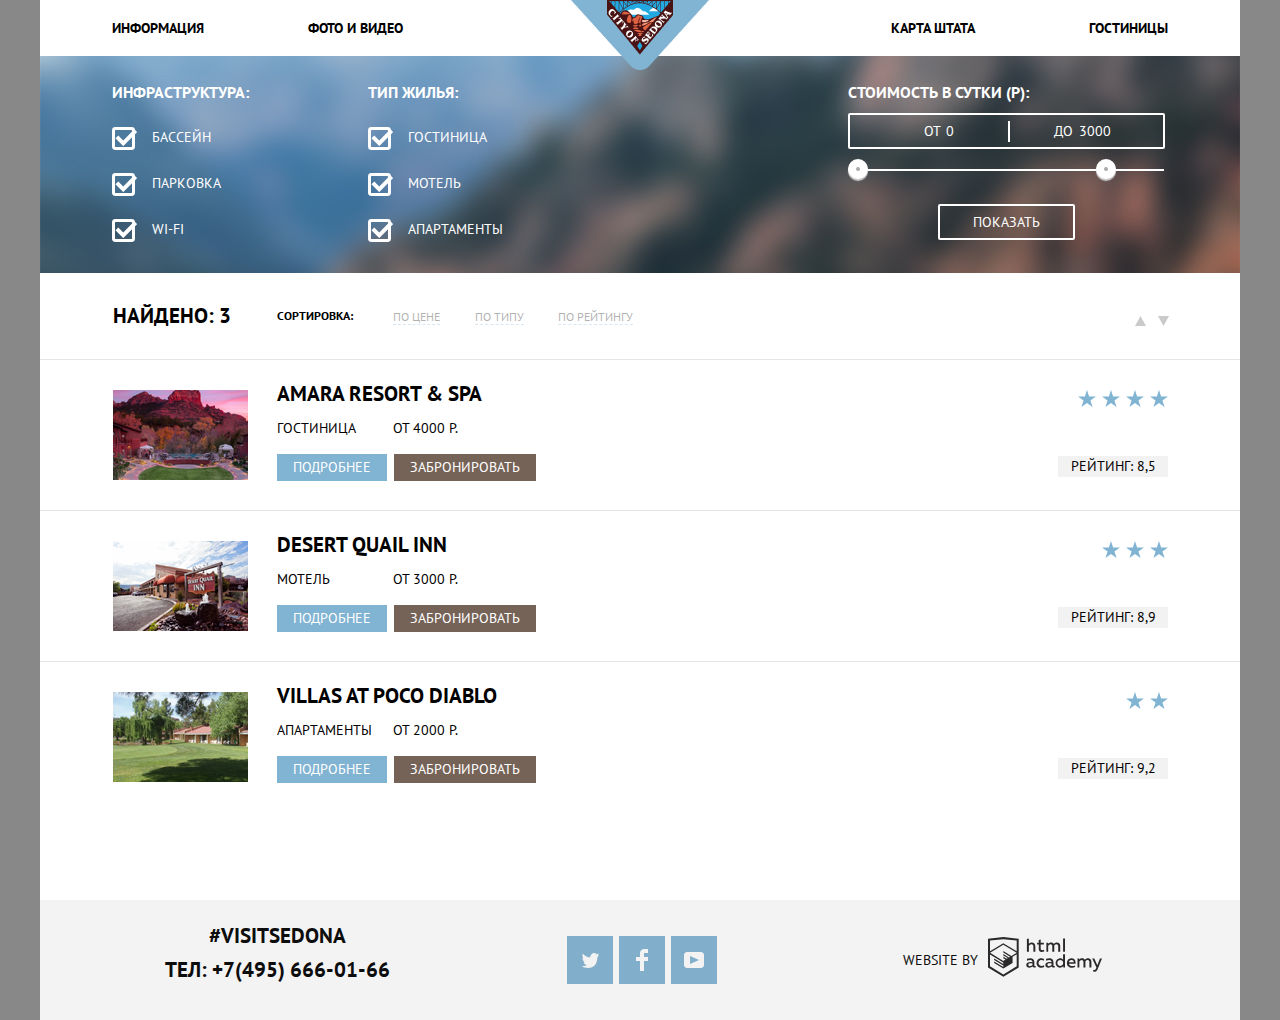
==== hotels.html @ eb6f7026 "pp" ====
<!DOCTYPE html>
<html class="page" lang="ru">
<head>
  <meta charset="utf-8">
  <title>HTML Academy: Седона</title>
  <link href="https://fonts.googleapis.com/css2?family=PT+Sans:wght@400;700&display=swap" rel="stylesheet">
  <link href="css/normalize.css" rel="stylesheet">
  <link href="css/style.css" rel="stylesheet">
</head>

<body class="page-body">
  <header class="main-header">
    <nav class="main-navigation">
      <a class="main-header-logo" href="index.html">
        <img src="img/logo.png" alt="Логотип Sedona">
      </a>
        <ul class="site-navigation main-navigation-wrapper">
        <li>
          <a href="#">Информация</a>
        </li>
        <li>
          <a href="#">Фото и Видео</a>
        </li>
        <li></li>
        <li>
          <a href="#">Карта штата</a>
        </li>
        <li>
          <a href="#">Гостиницы</a>
        </li>
        </ul>
    </nav>
  </header>

    <main class="container">
      <h1 class="visually-hidden">Отели</h1>
      <section class="filters">
        <form method="get" action="https://echo.htmlacademy.ru">
        <h2 class="visually-hidden">Фильтр</h2>
        <fieldset class="filter-item-1">
          <legend>Инфраструктура:</legend>
          <ul class="hotel-filter-list-1">
            <li class="filter-option filter-checkbox">
              <input class="visually-hidden filter-input-checkbox filter-input" type="checkbox" name="pool" id="filter-pool" checked>
              <label for="filter-pool">Бассейн</label>
            </li>
            <li class="filter-option filter-checkbox">
              <input class="visually-hidden filter-input-checkbox filter-input" type="checkbox" name="parking" id="filter-parking" checked>
              <label for="filter-parking">Парковка</label>
            </li>
            <li class="filter-option filter-checkbox">
              <input class="visually-hidden filter-input-checkbox filter-input" type="checkbox" name="wifi" id="filter-wifi" checked>
              <label for="filter-wifi">WI-FI</label>
            </li>
            </ul>
        </fieldset>
        <fieldset class="filter-item-2">
          <legend>Тип жилья:</legend>
          <ul class="hotel-filter-list-2">
            <li class="filter-option filter-checkbox">
              <input class="visually-hidden filter-input-checkbox filter-input" type="checkbox" name="hotel" id="filter-hotel" checked>
              <label for="filter-hotel">Гостиница</label>
            </li>
            <li class="filter-option filter-checkbox">
              <input class="visually-hidden filter-input-checkbox filter-input" type="checkbox" name="motel" id="filter-motel" checked>
              <label for="filter-motel">Мотель</label>
            </li>
            <li class="filter-option filter-checkbox">
              <input class="visually-hidden filter-input-checkbox filter-input" type="checkbox" name="apartments" id="filter-apartments" checked>
              <label for="filter-apartments">Апартаменты</label>
            </li>
          </ul>
        </fieldset>
        <div class="filter-price">
          <h3>Стоимость в сутки (Р):</h3>
          <div class="range-filter">
            <div class="price-controls">
            <label class="min-price">
              от <input type="number" name="min-price" value="0">
            </label>
            <label class="max-price">
              до <input type="number" name="max-price" value="3000">
            </label>
          </div>
            <div class="range-controls">
              <div class="scale">
              <div class="bar"></div>
              <div class="toggle toggle-min" tabindex="0">
                <span class="visually-hidden">Установка минимальной цены</span>
              </div>
              <div class="toggle toggle-max" tabindex="0">
                <span class="visually-hidden">Установка максимальной цены</span>
              </div>
              </div>
            </div>
          </div>
          <button type="submit" class="button filter-button">Показать</button>
        </div>
        </form>
      </section>

      <section class="results">
        <h2 class="visually-hidden">Результаты поиска</h2>
        <div class="sort">
          <p>Найдено: 3</p>
          <h3>Сортировка:</h3>
          <ul class="sort-list">
           <li class="sort-item">
             <a class="sort-item-link" href="#">По цене</a>
           </li>
           <li class="sort-item">
             <a class="sort-item-link" href="#">По типу</a>
           </li>
           <li class="sort-item">
             <a class="sort-item-link" href="#">По рейтингу</a>
           </li>
          </ul>
          <ul class="sort-list-2">
            <li class="sort-item-ud">
              <a href="#">
                <span class="visually-hidden">По возрастанию</span>
                <svg aria-hidden="true" focusable="false" width="11" height="10" viewBox="0 0 11 10" fill="none" xmlns="http://www.w3.org/2000/svg">
                <path d="M5.5 0L0 10H11L5.5 0Z" fill="#CACACA"/>
                </svg>
              </a>
            </li>
            <li class="sort-item-ud">
              <a href="#">
                <span class="visually-hidden">По убыванию</span>
                <svg aria-hidden="true" focusable="false" width="11" height="10" viewBox="0 0 11 10" fill="none" xmlns="http://www.w3.org/2000/svg">
                <path d="M5.5 10L0 0H11" fill="#81B3D2"/>
                </svg>
              </a>
            </li>
          </ul>
        </div>
        <ul class="result-list">
          <li class="result-item">
            <img src="img/amara.jpg" height="90" width="135" alt="Amara Resort & Spa">
            <div class="result-item-text">
            <h3>
              <a class="result-item-link" href="#">Amara Resort & Spa</a>
            </h3>
            <div class="hotel-price">
            <p>Гостиница</p>
            <p>от 4000 р.</p>
            </div>
            <div class="buttons">
            <button type="button" class="button extra-button">Подробнее</button>
            <button type="button" class="button booking-button">Забронировать</button>
            </div>
            </div>
            <div class="rate">
              <span class="visually-hidden">Количество звезд</span>
            <ul class="star-list">
              <li class="star-item"></li>
              <li class="star-item"></li>
              <li class="star-item"></li>
              <li class="star-item"></li>
            </ul>
              <p>рейтинг: 8,5</p>
            </div>
          </li>
          <li class="result-item">
            <img src="img/desertquail.jpg" height="90" width="135" alt="Desert Quail Inn">
            <div class="result-item-text">
            <h3>
              <a class="result-item-link" href="#">Desert Quail Inn</a>
            </h3>
            <div class="hotel-price">
            <p>Мотель</p>
            <p>от 3000 р.</p>
            </div>
            <div class="buttons">
            <button type="button" class="button extra-button">Подробнее</button>
            <button type="button" class="button booking-button">Забронировать</button>
            </div>
            </div>
            <div class="rate">
              <span class="visually-hidden">Количество звезд</span>
              <ul class="star-list">
                <li class="star-item"></li>
                <li class="star-item"></li>
                <li class="star-item"></li>
              </ul>
                <p>рейтинг: 8,9</p>
            </div>
          </li>
          <li class="result-item">
            <img src="img/villas.jpg" height="90" width="135" alt="Villas at Poco Diablo">
            <div class="result-item-text">
            <h3>
              <a class="result-item-link" href="#">Villas at Poco Diablo</a>
            </h3>
            <div class="hotel-price">
            <p>Апартаменты</p>
            <p>от 2000 р.</p>
            </div>
            <div class="buttons">
            <button type="button" class="button extra-button">Подробнее</button>
            <button type="button" class="button booking-button">Забронировать</button>
            </div>
            </div>
            <div class="rate">
              <span class="visually-hidden">Количество звезд</span>
              <ul class="star-list">
                <li class="star-item"></li>
                <li class="star-item"></li>
              </ul>
                <p>рейтинг: 9,2</p>
            </div>
          </li>
        </ul>
      </section>
    </main>

    <footer class="main-footer hotels-footer">
      <h2 class="visually-hidden">Футер</h2>
      <section class="footer-contacts">
        <h3 class="visually-hidden">Контакты</h3>
        <a href="#">#VISITSEDONA</a>
        <a class="footer-phone" href="tel:+74956660166">ТЕЛ: +7(495) 666-01-66</a>
      </section>
      <ul class="footer-social">
        <li><a class="social-button" href="twitter.com">
          <span class="visually-hidden">twitter.com</span>
          <svg aria-hidden="true" focusable="false" width="17" height="16" viewBox="0 0 17 16" fill="none" xmlns="http://www.w3.org/2000/svg">
          <path d="M10.95 1.14409C12.635 0.648089 13.934 1.41409 14.527 2.32309C15.2 2.09209 15.858 1.84209 16.538 1.61509C16.5249 2.30145 16.2117 2.94761 15.681 3.38309C16.366 3.55309 16.985 2.89209 16.985 2.89209C16.816 3.89209 15.979 4.68009 15.422 4.91609C15.191 11.6661 12.247 16.1331 5.34498 15.9981H4.89898C4.48898 15.9981 0.734977 15.5381 0.000976562 14.1111C2.27198 14.3071 3.89398 13.6891 4.69398 12.9341C3.73398 12.6341 2.01498 12.4571 1.71498 9.98409C2.06398 10.0901 2.27898 10.2121 2.90498 10.1031C1.70498 9.24709 0.373977 8.53009 0.447977 6.33009C0.732977 6.65809 1.51498 6.86609 1.78798 6.80209C1.08498 6.56109 -0.182023 3.44209 0.893977 1.85009C2.71198 3.70409 4.62898 5.45609 8.04598 5.62309C8.25398 3.33009 9.18298 1.79309 10.95 1.14409Z" fill="white"/>
          </svg>
        </a>
        </li>
        <li><a class="social-button" href="facebook.com">
          <span class="visually-hidden">facebook.com</span>
          <svg aria-hidden="true" focusable="false" width="12" height="22" viewBox="0 0 12 22" fill="none" xmlns="http://www.w3.org/2000/svg">
          <path d="M12 4V0H8C5.79086 0 4 1.79086 4 4V8H0V12H4V22H8V12H12V8H8V4H12Z" fill="white"/>
          </svg>
        </a>
        </li>
        <li><a class="social-button" href="youtube.com">
          <span class="visually-hidden">youtube.com</span>
          <svg aria-hidden="true" focusable="false" width="20" height="16" viewBox="0 0 20 16" fill="none" xmlns="http://www.w3.org/2000/svg">
          <path fill-rule="evenodd" clip-rule="evenodd" d="M3 0H17C18.65 0 20 1.35 20 3V13C20 14.65 18.65 16 17 16H3C1.35 16 0 14.65 0 13V3C0 1.35 1.35 0 3 0ZM6.027 4.002V11.998L15.014 8L6.027 4.002Z" fill="white"/>
          </svg>
        </a>
        </li>
      </ul>
      <section class="footer-copyright">
        <h3 class="visually-hidden">Логотип</h3>
      <p>Website by</p>
      <a class="button copyright-button" href="https://htmlacademy.ru/intensive/htmlcss">
        <span class="visually-hidden">Логотип Академии</span>
        <svg aria-hidden="true" focusable="false" width="114" height="40" viewBox="0 0 114 40" fill="none" xmlns="http://www.w3.org/2000/svg">
        <path fill-rule="evenodd" clip-rule="evenodd" d="M15.5197 0.057373H15.3509L0 1.71895V30.4945L15.3509 39.8382L30.7018 30.4945V1.71895L15.5197 0.057373ZM77.0183 1.62185H75.0876V14.7311H77.0183V1.62185ZM40.8619 1.63264V6.76843C41.6131 5.9864 42.6386 5.5436 43.7105 5.53843C44.6823 5.47908 45.6329 5.84495 46.3253 6.54479C47.0177 7.24462 47.3866 8.21244 47.3399 9.20685V14.7634H45.367V9.46579C45.4231 8.94897 45.2754 8.43059 44.9566 8.02553C44.6377 7.62047 44.174 7.36218 43.6683 7.3079H43.3518C42.3456 7.36979 41.4321 7.9295 40.9041 8.80764V14.7634H38.8995V1.63264H40.8619ZM77.0183 30.4837H75.2775V29.0595C74.4828 30.1353 73.23 30.7538 71.9119 30.7211C69.4751 30.5528 67.5825 28.4822 67.5825 25.9845C67.5825 23.4867 69.4751 21.4162 71.9119 21.2479C73.1195 21.2052 74.2818 21.7203 75.0771 22.6505V17.3205H77.0183V30.4837ZM47.0656 29.0595C47.263 29.0515 47.4583 29.0152 47.6459 28.9516V30.3866C47.2482 30.5404 46.826 30.6172 46.4009 30.6132C45.6482 30.6769 44.9394 30.2429 44.639 29.5342C43.7036 30.31 42.5302 30.7227 41.3261 30.6995C39.733 30.6995 38.256 29.804 38.256 27.9482C38.256 25.65 40.3661 24.9379 42.1702 24.9379C42.9402 24.9505 43.707 25.0408 44.4596 25.2076V24.884C44.4596 23.805 43.6578 22.9742 42.1491 22.9742C41.0585 22.9764 39.9804 23.2116 38.9839 23.6647V21.8305C40.0678 21.451 41.204 21.2506 42.3495 21.2371C44.8394 21.2371 46.3693 22.4455 46.3693 25.1753V28.4121C46.3546 28.5668 46.401 28.721 46.4981 28.8406C46.5951 28.9601 46.7349 29.035 46.8862 29.0487H47.0656V29.0595ZM40.2711 27.8403C40.298 28.229 40.4761 28.5905 40.7655 28.844C41.055 29.0974 41.4317 29.2217 41.8115 29.189H41.9275C42.8819 29.1906 43.7973 28.8022 44.4702 28.11V26.5779C43.842 26.4414 43.2026 26.3655 42.5605 26.3513C41.5055 26.3513 40.2817 26.7074 40.2817 27.8403H40.2711ZM56.0229 21.9384C55.1962 21.4632 54.2596 21.2246 53.3115 21.2479H52.9422C51.7332 21.2873 50.5891 21.8166 49.7619 22.7192C48.9347 23.6218 48.4923 24.8236 48.5321 26.06V26.5024C48.6957 29.0004 50.805 30.8921 53.2482 30.7318C54.2519 30.7555 55.2477 30.5452 56.1601 30.1168V28.2718C55.3769 28.7215 54.4945 28.9591 53.5963 28.9624C52.5199 29.0288 51.4963 28.4793 50.9385 27.5356C50.3806 26.5918 50.3806 25.4095 50.9385 24.4658C51.4963 23.522 52.5199 22.9725 53.5963 23.039C54.461 23.0357 55.3066 23.2989 56.0229 23.7942V21.9384ZM66.1514 29.0595C66.3488 29.0515 66.5441 29.0152 66.7317 28.9516V30.3866C66.334 30.5404 65.9118 30.6172 65.4867 30.6132C64.734 30.6769 64.0252 30.2429 63.7248 29.5342C62.7894 30.31 61.616 30.7227 60.4119 30.6995C58.8188 30.6995 57.3417 29.804 57.3417 27.9482C57.3417 25.65 59.4518 24.9379 61.256 24.9379C62.0259 24.9505 62.7928 25.0408 63.5454 25.2076V24.884C63.5454 23.805 62.7436 22.9742 61.2349 22.9742C60.1443 22.9764 59.0662 23.2116 58.0697 23.6647V21.8305C59.1536 21.451 60.2897 21.2506 61.4353 21.2371C63.9252 21.2371 65.455 22.4455 65.455 25.1753V28.4121C65.4404 28.5668 65.4868 28.721 65.5838 28.8406C65.6809 28.9601 65.8207 29.035 65.972 29.0487H66.1514V29.0595ZM59.855 28.8481C59.5632 28.5943 59.3837 28.2311 59.3569 27.8403H59.378C59.378 26.7074 60.5385 26.3513 61.6569 26.3513C62.299 26.3655 62.9383 26.4414 63.5665 26.5779V28.11C62.8937 28.8022 61.9782 29.1906 61.0239 29.189H60.9078C60.5263 29.2247 60.1469 29.1019 59.855 28.8481ZM69.3271 25.9305C69.3271 24.2859 70.6308 22.9526 72.239 22.9526L72.2601 23.0066C73.4742 23.0066 74.5742 23.7382 75.0665 24.8732V27.0311C74.5856 28.1871 73.4673 28.9296 72.239 28.9084C70.6308 28.9084 69.3271 27.5752 69.3271 25.9305ZM83.3486 21.2479C86.8408 21.2479 88.0541 24.1395 87.4844 26.7397H80.922C81.1436 28.3582 82.6839 29.0163 84.2876 29.0163C85.2509 29.0196 86.2027 28.8021 87.0729 28.3797V30.1061C86.0736 30.5421 84.9939 30.7519 83.9078 30.7211C81.2385 30.7211 78.8963 29.189 78.8963 25.9521C78.8362 24.7502 79.2482 23.5736 80.0408 22.6841C80.8334 21.7945 81.9408 21.2658 83.1165 21.2155H83.3486V21.2479ZM80.8693 25.1753C80.9704 23.8237 82.1216 22.8104 83.4436 22.9095H83.4858C84.1064 22.8531 84.7196 23.08 85.1612 23.5295C85.6028 23.979 85.8275 24.6051 85.7752 25.24H80.8693V25.1753ZM89.489 30.4621V21.4961H91.2298V22.575C91.9777 21.7197 93.041 21.2229 94.1628 21.2047C95.2951 21.1328 96.3712 21.7163 96.9482 22.7153C97.7407 21.8335 98.8477 21.3161 100.018 21.2803C100.952 21.2327 101.859 21.6011 102.507 22.2901C103.154 22.9792 103.478 23.9213 103.394 24.8732V30.4837H101.39V24.9271C101.437 24.4734 101.306 24.0191 101.024 23.6647C100.743 23.3104 100.336 23.0852 99.8917 23.039H99.6174C98.7512 23.0941 97.9525 23.536 97.4335 24.2474V30.4837H95.4289V24.9271C95.4728 24.47 95.3357 24.0139 95.0481 23.6611C94.7606 23.3082 94.3467 23.088 93.8991 23.0497H93.6881C92.7466 23.1344 91.8915 23.6449 91.3564 24.4416V30.5161H89.5312L89.489 30.4621ZM113.977 21.4745H111.972L109.324 28.2718L106.306 21.4853H104.196L108.417 30.5484L108.237 31.0016C107.72 32.3611 107.003 33.0516 106.053 33.0516C105.75 33.0548 105.447 33.0112 105.156 32.9221V34.6161C105.536 34.7125 105.926 34.7632 106.317 34.7671C107.646 34.7671 108.902 34.0226 109.851 31.6813L113.977 21.4745ZM52.689 5.78658V2.54974L50.7266 3.01369V5.73264H49.144V7.49132H50.7899V11.9905C50.7231 12.817 51.0244 13.6301 51.61 14.2038C52.1955 14.7775 53.0028 15.0505 53.8073 14.9468C54.5996 14.9535 55.3875 14.8259 56.139 14.5692V12.8429C55.5727 13.0781 54.9672 13.199 54.356 13.199C53.2165 13.199 52.689 12.8105 52.689 11.6237V7.5129H55.8541V5.78658H52.689ZM58.3862 14.7526V5.75421H60.1376V6.83316C60.8811 5.97655 61.9403 5.476 63.0601 5.45211C64.1624 5.38099 65.2146 5.93142 65.8032 6.88711C66.5958 6.00534 67.7028 5.48794 68.8734 5.45211C69.8138 5.41462 70.7233 5.79859 71.364 6.50353C72.0046 7.20846 72.3126 8.16418 72.2073 9.12053V14.7418H70.2028V9.18527C70.2499 8.73151 70.1184 8.27721 69.8373 7.92287C69.5561 7.56853 69.1485 7.34334 68.7046 7.29711H68.4619C67.5957 7.35228 66.797 7.7942 66.278 8.50553V14.7418H64.2734V9.18527C64.3206 8.73151 64.1891 8.27721 63.9079 7.92287C63.6268 7.56853 63.2191 7.34334 62.7752 7.29711H62.5326C61.5911 7.38181 60.736 7.89229 60.2009 8.68895V14.7634H58.3862V14.7526ZM28.6972 29.3033L28.7078 29.2968L28.6972 29.3184V29.3033ZM28.6972 17.3205V29.3033L15.3509 37.4321L2.00459 29.3184V17.5147L15.2876 25.6068V27.0311L6.18257 21.5284V22.9418L15.3404 28.5632V30.0629L6.19312 24.4955V25.9521L15.3509 31.5734L24.5826 25.9197V19.8129L28.6972 17.3205ZM28.7078 15.7776L25.0362 17.9355L23.3482 19.0145L15.3087 14.0837V15.4971L22.156 19.7266L22.0083 19.8237L20.9532 20.4063L15.2876 16.9537V18.3995L19.761 21.1184L18.706 21.8413L15.3298 19.7913V21.2047L17.5454 22.5426L15.2982 23.9021L2.11009 15.864L15.3087 7.72869L28.7078 15.7776ZM15.2876 6.27211L28.7078 14.3534V3.56395L15.3615 2.12895L2.01514 3.56395V14.3534L15.2876 6.27211Z" fill="#231F20"/>
        </svg>
      </a>
      </section>
    </footer>
  </body>
</html>
---- css/style.css ----
/* Variables */

:root {
  --basic-black: #000000;
  --basic-white: #ffffff;
  --basic-blue: #81b3d2;
  --basic-gray: #eeeeee;
  --extra-gray: #888888;
  --border-gray: #e5e5e5;
  --sort-gray: #cacaca;
  --light-gray: #f2f2f2;
  --dark-gray: #a9a9a9;
  --gray-hover: #ebebeb;
  --academy-gray: #bdbbbc;
  --extra-black: rgba(255,255,255,0.9);
  --extra-blue-hover: #669ec0;
  --extra-blue-active: #5496bd;
  --basic-brown: #766357;
  --extra-brown-hover:#604e43;
  --extra-brown-active:#503e33;
}

/* Global */

body {
  margin: 0;
  padding: 0;
  font-family: "PT Sans", Arial, sans-serif;
  font-size: 14px;
  line-height: 21px;
  font-weight: 400;
  color: var(--basic-black);
  text-transform: uppercase;
  background-position: top center;
  background-repeat: no-repeat;
}

a {
  text-decoration: none;
}

img {
  max-width: 100%;
  height: auto;
}

.visually-hidden {
  position: absolute;
  width: 1px;
  height: 1px;
  margin: -1px;
  border: 0;
  padding: 0;
  white-space: nowrap;
  clip-path: inset(100%);
  clip: rect(0 0 0 0);
  overflow: hidden;
}

.page {
  height: 100%;

}

.page-body {
  min-height: 100%;
  display: grid;
  grid-template-rows: min-content 1fr min-content;
  align-content: start;
  background-color: var(--extra-gray);
  width: 1280px;
  margin: 0 auto;
  position: relative;
}

.main-header {
  width: 1200px;
  margin: 0 auto;
  padding: 0;
  background-color: var(--basic-white);
}

.main-header-logo {
  justify-self: center;
  position: absolute;
  z-index: 2;
}
/* Main navigation */

.main-navigation-wrapper {
  background-color: var(--basic-white);
  width: 1200px;
  margin-bottom: 60px;
  margin: 0 auto;
}

.main-navigation {
  display: flex;
  flex-direction: column;
  align-items: center;
  font-size: 14px;
  line-height: 26px;
  color: var(--basic-black);
  background-color: transparent;
}

.site-navigation {
  display: flex;
  justify-content: space-between;
  align-items: center;
  list-style: none;
  margin: 0;
  width: 1200px;
  height: 56px;
}


.site-navigation,
.feature-list,
.service-list,
.small-item-list,
.sort-list,
.sort-list-2,
.result-list,
.hotel-filter-list-1,
.hotel-filter-list-2,
.star-list {
  list-style: none;
  margin: 0;
  padding: 0;

}

.site-navigation li {
  margin: 0;
  padding: 0;
}

.site-navigation li:first-child {
  margin-left: 72px;
  margin-right: 10px;
}

.site-navigation li:nth-child(2) {
  margin-right: 300px;
}

.site-navigation li:last-child {
  margin-right: 72px;
  margin-left: 20px;
}

.site-navigation a {
  color: var(--basic-black);
  display: block;
  text-align: center;
  font-weight: 700;
}

.site-navigation a:hover,
.site-navigation a:focus {
  color: var(--basic-blue);
}

/* Container */

.container {
  width: 1200px;
  margin: 0 auto;
  padding: 0;
  background-color: var(--basic-white);
}

.banner {
  background-image: url("../img/background.jpg");
  background-repeat: no-repeat;
  height: 509px;
  display: flex;
  flex-direction: column;
  justify-content: space-between;
  align-items: center;
}

.banner .welcome-sedona {
  margin-top: 78px;
}

.sedona {
  display: flex;
  flex-direction: column;
  flex-wrap: nowrap;
  align-items: center;
  padding-bottom: 55px;
}

.sedona .h2 {
  display: block;
  height: 80px;
  width: 470px;
  font-weight: bold;
  font-size: 21px;
  line-height: 26px;
  text-align: center;
  margin-top: 42px;
  margin-bottom: 16px;
}

.sedona p {
  display: block;
  margin: 0;
  padding: 0;
}
/* Features */

.feature-list {
  display: flex;
  flex-wrap: wrap;
  justify-content: space-between;
}

.feature-item {
  display: flex;
  justify-content: space-between;
  text-align: center;
  width: 100%;
}

.feature-text {
  color: var(--basic-white);
  display: flex;
  flex-direction: column;
  justify-content: space-between;
  align-items: center;
  margin-left: 50px;
  margin-right: 49px;
  padding-bottom: 54px;
}

.feature-text h3 {
  display: block;
  margin: 0;
  padding: 0;
  margin-top: 47px;
  margin-bottom: 5px;
  max-width: 150px;
  font-size: 21px;
  line-height: 21px;
}

.feature-text p {
  display: block;
  margin: 0;
  padding: 0;
  max-width: 301px;
}

.feature-item-picture {
  display: flex;
  background-color: var(--basic-blue);
}

.service-list {
    display: flex;
    flex-wrap: wrap;
    justify-content: space-around;
    height: 330px;
    align-items: center;
    width: 100%;
}

.service-item {
  height: 330px;
  box-sizing: border-box;
  display: flex;
  justify-content: space-between;
  flex-direction: column;
  align-items: center;
  padding-top: 60px;
  padding-bottom: 70px;
}

.service-item h4 {
  margin: 0;
  padding: 0;
  margin-top: 10px;
  font-size: 21px;
  line-height: 21px;
}
.service-item p {
  max-width: 297px;
}

.small-item-list {
  display: flex;
  flex-wrap: wrap;
  justify-content: space-around;
  width: 100%;
  height: 256px;
  background-color: var(--basic-gray);
  margin-left: 0;
  margin-right: 0;
}

.small-item {
  display: flex;
  flex-direction: column;
  justify-content: space-between;
  align-items: center;
  padding-top: 47px;
  padding-bottom: 54px;
}

.small-item h3 {
  margin: 0;
  padding: 0;
  max-width: 119px;
}

.small-item p {
  margin: 0;
  padding: 0;
  max-width: 265px;
}

.feature-item h3 {
  font-size: 21px;
  line-height: 21px;
}

.feedback {
  text-align: center;
  display: flex;
  flex-wrap: wrap;
  flex-direction: column;
  align-items: center;
}

.feedback-text {
  margin-top: 56px;
  display: block;
  width: 435px;
  height: 148px;
}

.feedback-text p {
  margin: 0;
  padding: 0;
  margin-bottom: 6px;
}

.feedback .h2 {
  font-weight: bold;
  font-size: 30px;
  line-height: 24px;
  margin-top: 0;
  margin-bottom: 30px;
}

.map {
  width: 1199px;
  height: 594px;
  background-image: url("../img/map.jpg");
}
/*Hotels*/

.filters form {
  display: flex;
  flex-direction: row;
  height: 217px;
  background-image: url("../img/background-filter.jpg");
}

.filters fieldset {
  padding: 0;
  margin: 0;
  margin-top: 26px;
  border: none;
}

.filters .filter-item-1 {
  margin-left: 72px;
}

.filters .filter-item-2 {
  margin-left: 119px;
}

.filter-item-1 legend,
.filter-item-2 legend,
.filter-price h3 {
  margin-bottom: 24px;
  font-size: 16px;
  line-height: 21px;
  font-weight: 700;
  color: var(--basic-white);
}

.filter-option {
  margin-bottom: 25px;
  padding-left: 40px;
  color: var(--basic-white);
}

.filter-option label {
  position: relative;
  display: block;
  cursor: pointer;
  user-select: none;
}

.filter-input-checkbox + label::before {
  content: "";
  position: absolute;
  left: -40px;
  top: 0;
  width: 17px;
  height: 17px;
  border: 3px solid var(--basic-white);
  border-radius: 15%;
}

.filter-input-checkbox:checked + label::after {
  content: "";
  position: absolute;
  top: 2px;
  left: -37px;
  width: 22px;
  height: 17px;
  background-image: url("../img/bird.svg");
}

.filter-price {
  display: flex;
  flex-direction: column;
  margin-left: 345px;
  align-items: center;
}

.range-filter {
  display: block;
  width: 317px;
  margin-top: 10px;
}

.range-controls {
  margin-top: 20px;
  position: relative;
}

.range-controls .scale {
  width: 316px;
  height: 2px;
  background-color: var(--basic-white);
}

.range-controls .bar {
  width: 70%;
  height: 2px;
  background-color: var(--basic-white);
}

.range-controls .toggle {
  position: absolute;
  top: -10px;
  left: 0;
  width: 4px;
  height: 4px;
  padding: 0;
  border: 8px solid #ffffff;
  background-color: #ababab;
  border-radius: 50%;
  box-shadow: 0 2px 1px 0 #cfcfcf;
  cursor: pointer;
}

.toggle:hover {
  width: 5px;
  height: 5px;
  border-width: 9px;
}

.range-controls .toggle-min {
  left: 0px;
}

.range-controls .toggle-max {
  left: 248px;
}

.filter-price {
  display: flex;
}

.filter-price h3 {
  align-self: flex-start;
  margin-top: 26px;
  margin-bottom: 0;
}

.price-controls {
  height: 36px;
  display: flex;
  justify-content: space-around;
  align-items: center;
  color: var(--basic-white);
  box-sizing: border-box;
  border: solid 2px var(--basic-white);
  border-radius: 2px;
}

.min-price {
  margin-left: 52px;
  margin-right: 0;
  border-right: solid 2px var(--basic-white);
}

.price-controls input {
  width: 60px;
  margin-left: 0;
  text-align: left;
  color: var(--basic-white);
  border: none;
  background: transparent;
  font-family: inherit;
  font-size: inherit;
}

.results {
  display: flex;
  flex-direction: column;
}

.sort {
  margin-top: 0;
  padding: 0;
  height: 86px;
  display: flex;
  align-items: center;
  justify-content: flex-start;
  margin-left: 73px;
}

.sort p {
  font-weight: 700;
  font-size: 21px;
  line-height: 26px;
}

.sort h3 {
  font-size: 12px;
  line-height: 18px;
  margin-left: 46px;
}

.sort-list {
  margin-left: 40px;
  width: 240px;
  display: flex;
  justify-content: space-between;
  align-items: center;
}

.sort-item-link {
  font-size: 12px;
  line-height: 18px;
  color: var(--basic-black);
  opacity: 0.3;
  border-bottom: 1px dashed var(--basic-blue);
}

.sort-item-link:hover {
  color: var(--basic-blue);
  opacity: 1;
}

.sort-item-link:active {
  color: var(--basic-black);
  opacity: 1;
  border: 0;
}

.sort-item-link:focus {
  color: var(--basic-blue);
  opacity: 1;
  border: 0;
}

.sort-list-2 {
  display: flex;
  width: 34px;
  justify-content: space-between;
  margin-left: 502px;
}

.sort-item-ud {
  width: 11px;
  height: 11px;
}

.sort-item-ud path {
  fill: var(--sort-gray);
}

.sort-item-ud:hover path {
  fill: var(--basic-black);
}

.sort-item-ud:active path,
.sort-item-ud:focus path {
  fill: var(--basic-blue);
}

.result-item {
  display: flex;
  flex-wrap: wrap;
  height: 150px;
  align-items: center;
  margin: 0;
  border-top: 1px solid var(--border-gray);

}

.result-item img {
  order: -1;
  margin-left: 73px;
  margin-right: 0;
}

.result-item-text {
  display: flex;
  justify-content: space-between;
  flex-direction: column;
  flex-wrap: nowrap;
  height: 100px;
  width: 259px;
  margin-left: 29px;
  padding-bottom: 8px;
}

.result-item-text h3 {
  margin: 0;
}

.result-item-link {
  font-size: 21px;
  line-height: 26px;
  color: var(--basic-black);
}

.result-item-link:hover {
  color: var(--basic-blue);
}

.result-item-link:active {
  color: var(--basic-black);
  opacity: 0.3;
}

.hotel-price {
  margin: 0;
  height: 21px;
  padding-bottom: 5px;
  display: flex;
  width: 100%;
}

.hotel-price p {
  padding: 0;
  margin: 0;
  height: 100%;
  width: 110px;
  margin-right: 6px;
}

 .buttons {
   display: flex;
   justify-content: space-between;
 }

 .rate {
   display: flex;
   flex-direction: column;
   justify-content: space-around;
   margin-left: 522px;
   height: 100%;
 }

.star-list {
  margin-top: 30px;
  display: flex;
  height: 100%;
  align-self: flex-end;
}

.star-item {
  width: 18px;
  height: 19px;
  margin-left: 6px;
  background-image: url("../img/star.svg");
  background-repeat: no-repeat;
}

.rate p {
  display: block;
  width: 110px;
  height: 27px;
  background-color: var(--light-gray);
  text-align: center;
  font-size: 14px;
  line-height: 21px;
  margin-bottom: 33px;
}

/* Button */

.button {
  font: inherit;
  text-align: center;
  color: var(--basic-black);
  vertical-align: middle;
  text-transform: uppercase;
  background-color: var(--basic-white);
  border: none;
  cursor: pointer;
}

.filter-button {
  margin-top: 33px;
  width: 137px;
  height: 36px;
  border: 2px solid var(--basic-white);
  border-radius: 2px;
  background: transparent;
  color: var(--basic-white);
}

.filter-button:hover {
  background-color: var(--basic-white);
  color: var(--basic-black);
}

.find-button {
  box-sizing: border-box;
  padding: 0;
  color: var(--basic-white);
  background-color: var(--basic-brown);
  width: 568px;
  height: 86px;
  line-height: 26px;
  font-size: 21px;
  text-align: center;
  padding-top: 30px;
}

.find-button:hover {
  background-color: var(--extra-brown-hover);
}

.find-button:active {
  background-color: var(--extra-brown-active);
}

.extra-button {
  border: none;
  color: var(--basic-white);
  background-color: var(--basic-blue);
  width: 110px;
  height: 27px;
  margin-right: 6px;
}

.booking-button {
  border: none;
  color: var(--basic-white);
  background-color: var(--basic-brown);
  width: 142px;
  height: 27px;
}

.extra-button:hover,
.extra-button:focus {
  border: none;
  color: var(--basic-white);
  background-color: var(--extra-blue-hover);
}

.booking-button:hover,
.booking-button:focus {
  border: none;
  color: var(--basic-white);
  background-color: var(--extra-brown-hover);
}

.extra-button:active {
  border: none;
  color: var(--basic-white);
  background-color: var(--extra-blue-active);
}

.booking-button:active {
  border: none;
  color: var(--basic-white);
  background-color: var(--extra-brown-active);
}
/* Contacts */

.contacts-phone {
  color: inherit;
}

/* Main footer */

.main-footer {
  grid-row: -1/-1;
  color: var(--basic-black);
  margin: 0 auto;
  padding: 0;
  height: 120px;
  z-index: 2;
  opacity: 0.9;
}

.main-footer {
  display: flex;
  justify-content: space-between;
  width: 1200px;
  background-color: var(--basic-white);
  position: absolute;
  top: -120px;
  left: 40px;
}

.hotels-footer {
  grid-row: -1/-1;
  color: var(--basic-black);
  margin: 0 auto;
  padding: 0;
  height: 120px;
  z-index: 2;
  opacity: 0.9;
  top: 0px;
  left: 40px;
}

.footer-contacts {
  margin-left: 125px;
  justify-self: center;
  margin-top: 23px;
  text-align: center;
}

.footer-contacts a {
  display: block;
  color: var(--basic-black);
  font-size: 21px;
  line-height: 26px;
  font-weight: bold;
  margin-bottom: 8px;
}

.footer-contacts a:hover,
.footer-contacts a:focus {
  text-decoration: none;
  color: var(--basic-blue);
}

.footer-contacts a:active {
  color: var(--basic-black);
  opacity: 0.3;
}

.footer-social {
  display: flex;
  justify-content: space-between;
  align-items: center;
  width: 150px;
  padding: 0;
  margin: 0;
  margin-left: -9px;
  list-style: none;
  flex-wrap: wrap;
}

.footer-copyright {
  display: flex;
  align-items: center;
  max-width: 200px;
  margin: 0;
  margin-right: 138px;
}

.footer-copyright p {
  margin-right: 10px;
}

.copyright-button:hover path {
  fill: var(--basic-blue);
}

.copyright-button:active path {
  fill: var(--academy-gray);
}
/* Social button */

.social-button {
  display: flex;
  align-items: center;
  justify-content: center;
  width: 46px;
  height: 48px;
  color: inherit;
  background-color: var(--basic-blue);
}

.social-button:hover,
.social-button:focus {
  background-color: var(--extra-blue-hover);
}

/* Modal */
.modal {
  display: none;
  position: absolute;
  width: 568px;
  height: 395px;
  left: 356px;
  top: 2170px;
  background-color: var(--basic-white);
  box-shadow: 0px 7px 15px rgba(0, 1, 1, 0.15);
  font-weight: 700;
  font-size: 14px;
  line-height: 26px;
}

.modal-show {
  display: block;
  animation: bounce 0.6s;
}

.modal-error {
  animation: shake 0.6s;
}

.modal-container {
  display: flex;
  flex-direction: column;
  justify-content: space-around;
  width: 458px;
  height: 285px;
  margin: 55px;
}

.date {
  display: flex;
  justify-content: space-around;
  align-items: center;
}

.date-label {
  width: 121px;
  height: 26px;
}

.date-num {
  width: 346px;
  height: 38px;
  background-color: var(--light-gray);
  border: none;
  font-weight: 700;
  font-size: 14px;
  line-height: 26px;
  padding-left: 13px;
  text-transform: uppercase;
  border: 2px solid var(--light-gray);
}

.date-num:hover {
  background-color: var(--gray-hover);
  border: 2px solid var(--border-gray);
}

.date-num:focus {
  background-color: var(--basic-white);
  outline: none;
  border: 2px solid var(--border-gray);
}

.date-in-button,
.date-out-button {
  padding: 0;
  margin: 0;
  position: absolute;
  right: 64px;
  background-color: transparent;
  width: 21px;
  height: 23px;
}

.date-in-button:hover path,
.date-out-button:hover path {
  fill: var(--basic-black);
}

.date-in-button:active path,
.date-out-button:active path {
  fill: var(--basic-blue);
}

.adult-button:hover,
.children-button:hover {
  color: var(--basic-black);
}

.adult-button:active,
.children-button:active {
  color: var(--basic-blue);
}

.find-hotel-button {
  width: 458px;
  height: 58px;
  background-color: var(--basic-blue);
  color: var(--basic-white);
  font-size: 21px;
  line-height: 26px;
  font-weight: 700;
}

.find-hotel-button:hover {
  background-color: var(--extra-blue-hover);
}

.find-hotel-button:active {
  background-color: var(--extra-blue-active);
}

.persons {
  display: flex;
  justify-content: space-between;
  align-items: center;
}

.adult,
.children {
  display: flex;
  justify-content: space-around;
  align-items: center;
  width: 114px;
  height: 38px;
  background-color: var(--light-gray);
}

input[type=number]::-webkit-inner-spin-button,
input[type=number]::-webkit-outer-spin-button {
  -webkit-appearance: none;
  margin: 0;
}

input[type='number']{
  -moz-appearance:textfield;
}

.adult-input,
.children-input {
  width: 36px;
  height: 26px;
  font-weight: 700;
  font-size: 14px;
  line-height: 26px;
  text-align: center;
  background: transparent;
  border: none;
}

.adult-button,
.children-button {
  color: var(--dark-gray);
  font-size: 24px;
  background: transparent;
}

@keyframes bounce {
  0% {
    transform: translateY(-100px);
  }

  70% {
    transform: translateY(20px);
  }

  90% {
    transform: translateY(-10px);
  }

  100% {
    transform: translateY(0);
  }
}

@keyframes shake {
  0%,
  100% {
    transform: translateX(0);
  }

  10%,
  30%,
  50%,
  70%,
  90% {
    transform: translateX(-10px);
  }

  20%,
  40%,
  60%,
  80% {
    transform: translateX(10px);
  }
}
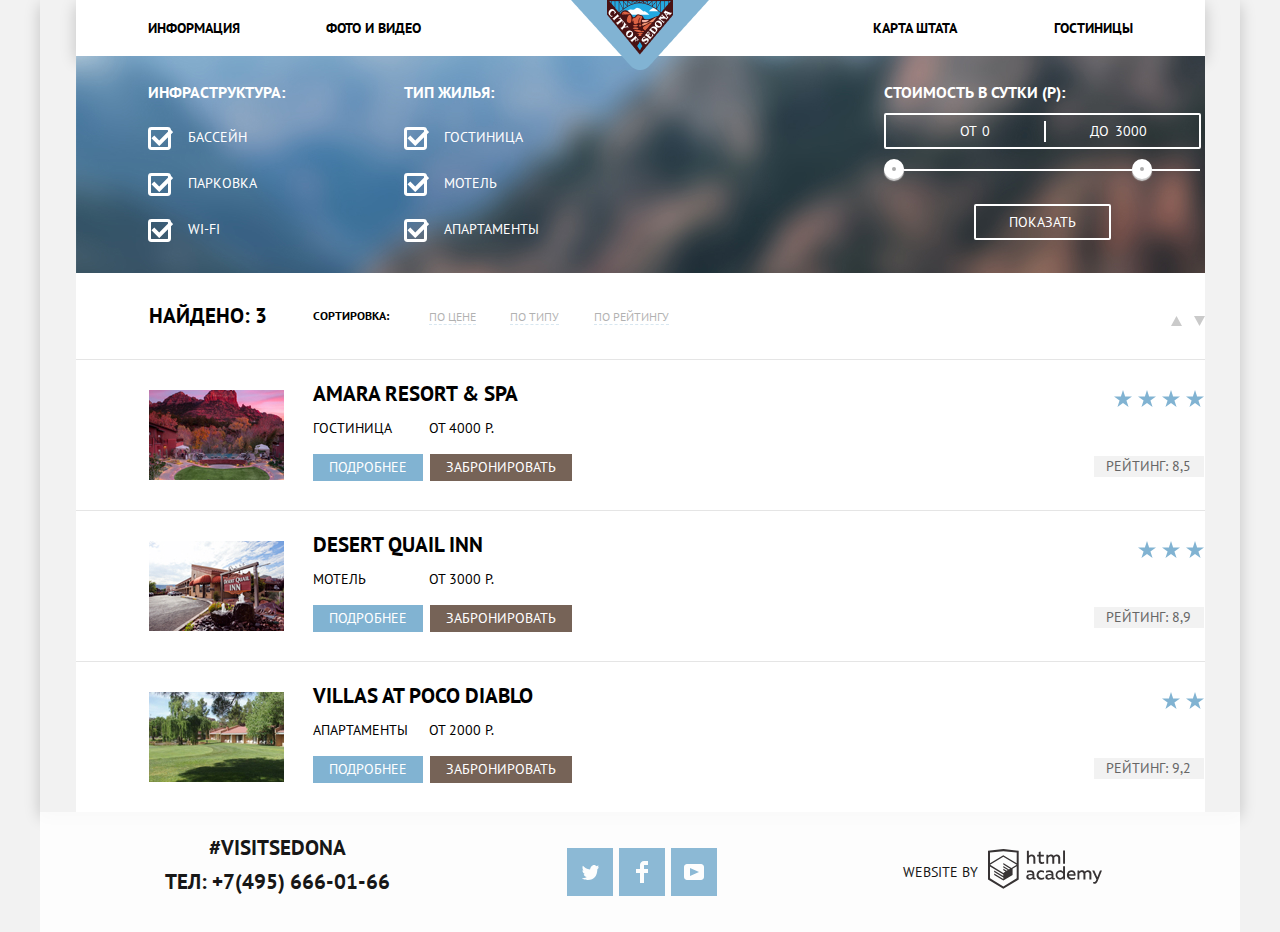
==== commit dc51ed8f: "positions" ====
--- a/hotels.html
+++ b/hotels.html
@@ -9,93 +9,94 @@
 </head>
 
 <body class="page-body">
-  <header class="main-header">
-    <nav class="main-navigation">
-      <a class="main-header-logo" href="index.html">
-        <img src="img/logo.png" alt="Логотип Sedona">
-      </a>
+  <div class="page-container">
+    <header class="main-header">
+      <nav class="main-navigation">
+        <a class="main-header-logo" href="index.html">
+          <img src="img/logo.png" width="138" height="70" alt="Логотип Sedona">
+        </a>
         <ul class="site-navigation main-navigation-wrapper">
-        <li>
-          <a href="#">Информация</a>
-        </li>
-        <li>
-          <a href="#">Фото и Видео</a>
-        </li>
-        <li></li>
-        <li>
-          <a href="#">Карта штата</a>
-        </li>
-        <li>
-          <a href="#">Гостиницы</a>
-        </li>
+          <li>
+            <a href="#">Информация</a>
+          </li>
+          <li>
+            <a href="#">Фото и Видео</a>
+          </li>
+          <li></li>
+          <li>
+            <a href="#">Карта штата</a>
+          </li>
+          <li>
+            <a href="#">Гостиницы</a>
+          </li>
         </ul>
-    </nav>
-  </header>
+      </nav>
+    </header>
 
     <main class="container">
       <h1 class="visually-hidden">Отели</h1>
       <section class="filters">
         <form method="get" action="https://echo.htmlacademy.ru">
-        <h2 class="visually-hidden">Фильтр</h2>
-        <fieldset class="filter-item-1">
-          <legend>Инфраструктура:</legend>
-          <ul class="hotel-filter-list-1">
-            <li class="filter-option filter-checkbox">
-              <input class="visually-hidden filter-input-checkbox filter-input" type="checkbox" name="pool" id="filter-pool" checked>
-              <label for="filter-pool">Бассейн</label>
-            </li>
-            <li class="filter-option filter-checkbox">
-              <input class="visually-hidden filter-input-checkbox filter-input" type="checkbox" name="parking" id="filter-parking" checked>
-              <label for="filter-parking">Парковка</label>
-            </li>
-            <li class="filter-option filter-checkbox">
-              <input class="visually-hidden filter-input-checkbox filter-input" type="checkbox" name="wifi" id="filter-wifi" checked>
-              <label for="filter-wifi">WI-FI</label>
-            </li>
+          <h2 class="visually-hidden">Фильтр</h2>
+          <fieldset class="filter-item-1">
+            <legend>Инфраструктура:</legend>
+            <ul class="hotel-filter-list-1">
+              <li class="filter-option filter-checkbox">
+                <input class="visually-hidden filter-input-checkbox filter-input" type="checkbox" name="pool" id="filter-pool" checked>
+                <label for="filter-pool">Бассейн</label>
+              </li>
+              <li class="filter-option filter-checkbox">
+                <input class="visually-hidden filter-input-checkbox filter-input" type="checkbox" name="parking" id="filter-parking" checked>
+                <label for="filter-parking">Парковка</label>
+              </li>
+              <li class="filter-option filter-checkbox">
+                <input class="visually-hidden filter-input-checkbox filter-input" type="checkbox" name="wifi" id="filter-wifi" checked>
+                <label for="filter-wifi">WI-FI</label>
+              </li>
             </ul>
-        </fieldset>
-        <fieldset class="filter-item-2">
-          <legend>Тип жилья:</legend>
-          <ul class="hotel-filter-list-2">
-            <li class="filter-option filter-checkbox">
-              <input class="visually-hidden filter-input-checkbox filter-input" type="checkbox" name="hotel" id="filter-hotel" checked>
-              <label for="filter-hotel">Гостиница</label>
-            </li>
-            <li class="filter-option filter-checkbox">
-              <input class="visually-hidden filter-input-checkbox filter-input" type="checkbox" name="motel" id="filter-motel" checked>
-              <label for="filter-motel">Мотель</label>
-            </li>
-            <li class="filter-option filter-checkbox">
-              <input class="visually-hidden filter-input-checkbox filter-input" type="checkbox" name="apartments" id="filter-apartments" checked>
-              <label for="filter-apartments">Апартаменты</label>
-            </li>
-          </ul>
-        </fieldset>
-        <div class="filter-price">
-          <h3>Стоимость в сутки (Р):</h3>
-          <div class="range-filter">
-            <div class="price-controls">
-            <label class="min-price">
-              от <input type="number" name="min-price" value="0">
-            </label>
-            <label class="max-price">
-              до <input type="number" name="max-price" value="3000">
-            </label>
+          </fieldset>
+          <fieldset class="filter-item-2">
+            <legend>Тип жилья:</legend>
+            <ul class="hotel-filter-list-2">
+              <li class="filter-option filter-checkbox">
+                <input class="visually-hidden filter-input-checkbox filter-input" type="checkbox" name="hotel" id="filter-hotel" checked>
+                <label for="filter-hotel">Гостиница</label>
+              </li>
+              <li class="filter-option filter-checkbox">
+                <input class="visually-hidden filter-input-checkbox filter-input" type="checkbox" name="motel" id="filter-motel" checked>
+                <label for="filter-motel">Мотель</label>
+              </li>
+              <li class="filter-option filter-checkbox">
+                <input class="visually-hidden filter-input-checkbox filter-input" type="checkbox" name="apartments" id="filter-apartments" checked>
+                <label for="filter-apartments">Апартаменты</label>
+              </li>
+            </ul>
+          </fieldset>
+          <div class="filter-price">
+            <h3>Стоимость в сутки (Р):</h3>
+            <div class="range-filter">
+              <div class="price-controls">
+                <label class="min-price">
+                  от <input type="number" name="min-price" value="0">
+                </label>
+                <label class="max-price">
+                  до <input type="number" name="max-price" value="3000">
+                </label>
+              </div>
+              <div class="range-controls">
+                <div class="scale">
+                  <div class="bar"></div>
+                  <div class="toggle toggle-min" tabindex="0">
+                    <span class="visually-hidden">Установка минимальной цены</span>
+                  </div>
+                  <div class="toggle toggle-max" tabindex="0">
+                    <span class="visually-hidden">Установка максимальной цены</span>
+                  </div>
+                </div>
+              </div>
+            </div>
+            <button type="submit" class="button filter-button">Показать</button>
           </div>
-            <div class="range-controls">
-              <div class="scale">
-              <div class="bar"></div>
-              <div class="toggle toggle-min" tabindex="0">
-                <span class="visually-hidden">Установка минимальной цены</span>
-              </div>
-              <div class="toggle toggle-max" tabindex="0">
-                <span class="visually-hidden">Установка максимальной цены</span>
-              </div>
-              </div>
-            </div>
-          </div>
-          <button type="submit" class="button filter-button">Показать</button>
-        </div>
         </form>
       </section>
 
@@ -105,22 +106,22 @@
           <p>Найдено: 3</p>
           <h3>Сортировка:</h3>
           <ul class="sort-list">
-           <li class="sort-item">
-             <a class="sort-item-link" href="#">По цене</a>
-           </li>
-           <li class="sort-item">
-             <a class="sort-item-link" href="#">По типу</a>
-           </li>
-           <li class="sort-item">
-             <a class="sort-item-link" href="#">По рейтингу</a>
-           </li>
+            <li class="sort-item">
+              <a class="sort-item-link" href="#">По цене</a>
+            </li>
+            <li class="sort-item">
+              <a class="sort-item-link" href="#">По типу</a>
+            </li>
+            <li class="sort-item">
+              <a class="sort-item-link" href="#">По рейтингу</a>
+            </li>
           </ul>
           <ul class="sort-list-2">
             <li class="sort-item-ud">
               <a href="#">
                 <span class="visually-hidden">По возрастанию</span>
                 <svg aria-hidden="true" focusable="false" width="11" height="10" viewBox="0 0 11 10" fill="none" xmlns="http://www.w3.org/2000/svg">
-                <path d="M5.5 0L0 10H11L5.5 0Z" fill="#CACACA"/>
+                  <path d="M5.5 0L0 10H11L5.5 0Z" fill="#CACACA"/>
                 </svg>
               </a>
             </li>
@@ -128,7 +129,7 @@
               <a href="#">
                 <span class="visually-hidden">По убыванию</span>
                 <svg aria-hidden="true" focusable="false" width="11" height="10" viewBox="0 0 11 10" fill="none" xmlns="http://www.w3.org/2000/svg">
-                <path d="M5.5 10L0 0H11" fill="#81B3D2"/>
+                  <path d="M5.5 10L0 0H11" fill="#81B3D2"/>
                 </svg>
               </a>
             </li>
@@ -138,43 +139,43 @@
           <li class="result-item">
             <img src="img/amara.jpg" height="90" width="135" alt="Amara Resort & Spa">
             <div class="result-item-text">
-            <h3>
-              <a class="result-item-link" href="#">Amara Resort & Spa</a>
-            </h3>
-            <div class="hotel-price">
-            <p>Гостиница</p>
-            <p>от 4000 р.</p>
-            </div>
-            <div class="buttons">
-            <button type="button" class="button extra-button">Подробнее</button>
-            <button type="button" class="button booking-button">Забронировать</button>
-            </div>
+              <h3>
+                <a class="result-item-link" href="#">Amara Resort & Spa</a>
+              </h3>
+              <div class="hotel-price">
+                <p>Гостиница</p>
+                <p>от 4000 р.</p>
+              </div>
+              <div class="buttons">
+                <button type="button" class="button extra-button">Подробнее</button>
+                <button type="button" class="button booking-button">Забронировать</button>
+              </div>
             </div>
             <div class="rate">
               <span class="visually-hidden">Количество звезд</span>
-            <ul class="star-list">
-              <li class="star-item"></li>
-              <li class="star-item"></li>
-              <li class="star-item"></li>
-              <li class="star-item"></li>
-            </ul>
+              <ul class="star-list">
+                <li class="star-item"></li>
+                <li class="star-item"></li>
+                <li class="star-item"></li>
+                <li class="star-item"></li>
+              </ul>
               <p>рейтинг: 8,5</p>
             </div>
           </li>
           <li class="result-item">
             <img src="img/desertquail.jpg" height="90" width="135" alt="Desert Quail Inn">
             <div class="result-item-text">
-            <h3>
-              <a class="result-item-link" href="#">Desert Quail Inn</a>
-            </h3>
-            <div class="hotel-price">
-            <p>Мотель</p>
-            <p>от 3000 р.</p>
-            </div>
-            <div class="buttons">
-            <button type="button" class="button extra-button">Подробнее</button>
-            <button type="button" class="button booking-button">Забронировать</button>
-            </div>
+              <h3>
+                <a class="result-item-link" href="#">Desert Quail Inn</a>
+              </h3>
+              <div class="hotel-price">
+                <p>Мотель</p>
+                <p>от 3000 р.</p>
+              </div>
+              <div class="buttons">
+                <button type="button" class="button extra-button">Подробнее</button>
+                <button type="button" class="button booking-button">Забронировать</button>
+              </div>
             </div>
             <div class="rate">
               <span class="visually-hidden">Количество звезд</span>
@@ -183,23 +184,23 @@
                 <li class="star-item"></li>
                 <li class="star-item"></li>
               </ul>
-                <p>рейтинг: 8,9</p>
+              <p>рейтинг: 8,9</p>
             </div>
           </li>
           <li class="result-item">
             <img src="img/villas.jpg" height="90" width="135" alt="Villas at Poco Diablo">
             <div class="result-item-text">
-            <h3>
-              <a class="result-item-link" href="#">Villas at Poco Diablo</a>
-            </h3>
-            <div class="hotel-price">
-            <p>Апартаменты</p>
-            <p>от 2000 р.</p>
-            </div>
-            <div class="buttons">
-            <button type="button" class="button extra-button">Подробнее</button>
-            <button type="button" class="button booking-button">Забронировать</button>
-            </div>
+              <h3>
+                <a class="result-item-link" href="#">Villas at Poco Diablo</a>
+              </h3>
+              <div class="hotel-price">
+                <p>Апартаменты</p>
+                <p>от 2000 р.</p>
+              </div>
+              <div class="buttons">
+                <button type="button" class="button extra-button">Подробнее</button>
+                <button type="button" class="button booking-button">Забронировать</button>
+              </div>
             </div>
             <div class="rate">
               <span class="visually-hidden">Количество звезд</span>
@@ -207,7 +208,7 @@
                 <li class="star-item"></li>
                 <li class="star-item"></li>
               </ul>
-                <p>рейтинг: 9,2</p>
+              <p>рейтинг: 9,2</p>
             </div>
           </li>
         </ul>
@@ -225,35 +226,36 @@
         <li><a class="social-button" href="twitter.com">
           <span class="visually-hidden">twitter.com</span>
           <svg aria-hidden="true" focusable="false" width="17" height="16" viewBox="0 0 17 16" fill="none" xmlns="http://www.w3.org/2000/svg">
-          <path d="M10.95 1.14409C12.635 0.648089 13.934 1.41409 14.527 2.32309C15.2 2.09209 15.858 1.84209 16.538 1.61509C16.5249 2.30145 16.2117 2.94761 15.681 3.38309C16.366 3.55309 16.985 2.89209 16.985 2.89209C16.816 3.89209 15.979 4.68009 15.422 4.91609C15.191 11.6661 12.247 16.1331 5.34498 15.9981H4.89898C4.48898 15.9981 0.734977 15.5381 0.000976562 14.1111C2.27198 14.3071 3.89398 13.6891 4.69398 12.9341C3.73398 12.6341 2.01498 12.4571 1.71498 9.98409C2.06398 10.0901 2.27898 10.2121 2.90498 10.1031C1.70498 9.24709 0.373977 8.53009 0.447977 6.33009C0.732977 6.65809 1.51498 6.86609 1.78798 6.80209C1.08498 6.56109 -0.182023 3.44209 0.893977 1.85009C2.71198 3.70409 4.62898 5.45609 8.04598 5.62309C8.25398 3.33009 9.18298 1.79309 10.95 1.14409Z" fill="white"/>
+            <path d="M10.95 1.14409C12.635 0.648089 13.934 1.41409 14.527 2.32309C15.2 2.09209 15.858 1.84209 16.538 1.61509C16.5249 2.30145 16.2117 2.94761 15.681 3.38309C16.366 3.55309 16.985 2.89209 16.985 2.89209C16.816 3.89209 15.979 4.68009 15.422 4.91609C15.191 11.6661 12.247 16.1331 5.34498 15.9981H4.89898C4.48898 15.9981 0.734977 15.5381 0.000976562 14.1111C2.27198 14.3071 3.89398 13.6891 4.69398 12.9341C3.73398 12.6341 2.01498 12.4571 1.71498 9.98409C2.06398 10.0901 2.27898 10.2121 2.90498 10.1031C1.70498 9.24709 0.373977 8.53009 0.447977 6.33009C0.732977 6.65809 1.51498 6.86609 1.78798 6.80209C1.08498 6.56109 -0.182023 3.44209 0.893977 1.85009C2.71198 3.70409 4.62898 5.45609 8.04598 5.62309C8.25398 3.33009 9.18298 1.79309 10.95 1.14409Z" fill="white"/>
           </svg>
         </a>
-        </li>
-        <li><a class="social-button" href="facebook.com">
-          <span class="visually-hidden">facebook.com</span>
-          <svg aria-hidden="true" focusable="false" width="12" height="22" viewBox="0 0 12 22" fill="none" xmlns="http://www.w3.org/2000/svg">
+      </li>
+      <li><a class="social-button" href="facebook.com">
+        <span class="visually-hidden">facebook.com</span>
+        <svg aria-hidden="true" focusable="false" width="12" height="22" viewBox="0 0 12 22" fill="none" xmlns="http://www.w3.org/2000/svg">
           <path d="M12 4V0H8C5.79086 0 4 1.79086 4 4V8H0V12H4V22H8V12H12V8H8V4H12Z" fill="white"/>
-          </svg>
-        </a>
-        </li>
-        <li><a class="social-button" href="youtube.com">
-          <span class="visually-hidden">youtube.com</span>
-          <svg aria-hidden="true" focusable="false" width="20" height="16" viewBox="0 0 20 16" fill="none" xmlns="http://www.w3.org/2000/svg">
-          <path fill-rule="evenodd" clip-rule="evenodd" d="M3 0H17C18.65 0 20 1.35 20 3V13C20 14.65 18.65 16 17 16H3C1.35 16 0 14.65 0 13V3C0 1.35 1.35 0 3 0ZM6.027 4.002V11.998L15.014 8L6.027 4.002Z" fill="white"/>
-          </svg>
-        </a>
-        </li>
-      </ul>
-      <section class="footer-copyright">
-        <h3 class="visually-hidden">Логотип</h3>
-      <p>Website by</p>
-      <a class="button copyright-button" href="https://htmlacademy.ru/intensive/htmlcss">
-        <span class="visually-hidden">Логотип Академии</span>
-        <svg aria-hidden="true" focusable="false" width="114" height="40" viewBox="0 0 114 40" fill="none" xmlns="http://www.w3.org/2000/svg">
-        <path fill-rule="evenodd" clip-rule="evenodd" d="M15.5197 0.057373H15.3509L0 1.71895V30.4945L15.3509 39.8382L30.7018 30.4945V1.71895L15.5197 0.057373ZM77.0183 1.62185H75.0876V14.7311H77.0183V1.62185ZM40.8619 1.63264V6.76843C41.6131 5.9864 42.6386 5.5436 43.7105 5.53843C44.6823 5.47908 45.6329 5.84495 46.3253 6.54479C47.0177 7.24462 47.3866 8.21244 47.3399 9.20685V14.7634H45.367V9.46579C45.4231 8.94897 45.2754 8.43059 44.9566 8.02553C44.6377 7.62047 44.174 7.36218 43.6683 7.3079H43.3518C42.3456 7.36979 41.4321 7.9295 40.9041 8.80764V14.7634H38.8995V1.63264H40.8619ZM77.0183 30.4837H75.2775V29.0595C74.4828 30.1353 73.23 30.7538 71.9119 30.7211C69.4751 30.5528 67.5825 28.4822 67.5825 25.9845C67.5825 23.4867 69.4751 21.4162 71.9119 21.2479C73.1195 21.2052 74.2818 21.7203 75.0771 22.6505V17.3205H77.0183V30.4837ZM47.0656 29.0595C47.263 29.0515 47.4583 29.0152 47.6459 28.9516V30.3866C47.2482 30.5404 46.826 30.6172 46.4009 30.6132C45.6482 30.6769 44.9394 30.2429 44.639 29.5342C43.7036 30.31 42.5302 30.7227 41.3261 30.6995C39.733 30.6995 38.256 29.804 38.256 27.9482C38.256 25.65 40.3661 24.9379 42.1702 24.9379C42.9402 24.9505 43.707 25.0408 44.4596 25.2076V24.884C44.4596 23.805 43.6578 22.9742 42.1491 22.9742C41.0585 22.9764 39.9804 23.2116 38.9839 23.6647V21.8305C40.0678 21.451 41.204 21.2506 42.3495 21.2371C44.8394 21.2371 46.3693 22.4455 46.3693 25.1753V28.4121C46.3546 28.5668 46.401 28.721 46.4981 28.8406C46.5951 28.9601 46.7349 29.035 46.8862 29.0487H47.0656V29.0595ZM40.2711 27.8403C40.298 28.229 40.4761 28.5905 40.7655 28.844C41.055 29.0974 41.4317 29.2217 41.8115 29.189H41.9275C42.8819 29.1906 43.7973 28.8022 44.4702 28.11V26.5779C43.842 26.4414 43.2026 26.3655 42.5605 26.3513C41.5055 26.3513 40.2817 26.7074 40.2817 27.8403H40.2711ZM56.0229 21.9384C55.1962 21.4632 54.2596 21.2246 53.3115 21.2479H52.9422C51.7332 21.2873 50.5891 21.8166 49.7619 22.7192C48.9347 23.6218 48.4923 24.8236 48.5321 26.06V26.5024C48.6957 29.0004 50.805 30.8921 53.2482 30.7318C54.2519 30.7555 55.2477 30.5452 56.1601 30.1168V28.2718C55.3769 28.7215 54.4945 28.9591 53.5963 28.9624C52.5199 29.0288 51.4963 28.4793 50.9385 27.5356C50.3806 26.5918 50.3806 25.4095 50.9385 24.4658C51.4963 23.522 52.5199 22.9725 53.5963 23.039C54.461 23.0357 55.3066 23.2989 56.0229 23.7942V21.9384ZM66.1514 29.0595C66.3488 29.0515 66.5441 29.0152 66.7317 28.9516V30.3866C66.334 30.5404 65.9118 30.6172 65.4867 30.6132C64.734 30.6769 64.0252 30.2429 63.7248 29.5342C62.7894 30.31 61.616 30.7227 60.4119 30.6995C58.8188 30.6995 57.3417 29.804 57.3417 27.9482C57.3417 25.65 59.4518 24.9379 61.256 24.9379C62.0259 24.9505 62.7928 25.0408 63.5454 25.2076V24.884C63.5454 23.805 62.7436 22.9742 61.2349 22.9742C60.1443 22.9764 59.0662 23.2116 58.0697 23.6647V21.8305C59.1536 21.451 60.2897 21.2506 61.4353 21.2371C63.9252 21.2371 65.455 22.4455 65.455 25.1753V28.4121C65.4404 28.5668 65.4868 28.721 65.5838 28.8406C65.6809 28.9601 65.8207 29.035 65.972 29.0487H66.1514V29.0595ZM59.855 28.8481C59.5632 28.5943 59.3837 28.2311 59.3569 27.8403H59.378C59.378 26.7074 60.5385 26.3513 61.6569 26.3513C62.299 26.3655 62.9383 26.4414 63.5665 26.5779V28.11C62.8937 28.8022 61.9782 29.1906 61.0239 29.189H60.9078C60.5263 29.2247 60.1469 29.1019 59.855 28.8481ZM69.3271 25.9305C69.3271 24.2859 70.6308 22.9526 72.239 22.9526L72.2601 23.0066C73.4742 23.0066 74.5742 23.7382 75.0665 24.8732V27.0311C74.5856 28.1871 73.4673 28.9296 72.239 28.9084C70.6308 28.9084 69.3271 27.5752 69.3271 25.9305ZM83.3486 21.2479C86.8408 21.2479 88.0541 24.1395 87.4844 26.7397H80.922C81.1436 28.3582 82.6839 29.0163 84.2876 29.0163C85.2509 29.0196 86.2027 28.8021 87.0729 28.3797V30.1061C86.0736 30.5421 84.9939 30.7519 83.9078 30.7211C81.2385 30.7211 78.8963 29.189 78.8963 25.9521C78.8362 24.7502 79.2482 23.5736 80.0408 22.6841C80.8334 21.7945 81.9408 21.2658 83.1165 21.2155H83.3486V21.2479ZM80.8693 25.1753C80.9704 23.8237 82.1216 22.8104 83.4436 22.9095H83.4858C84.1064 22.8531 84.7196 23.08 85.1612 23.5295C85.6028 23.979 85.8275 24.6051 85.7752 25.24H80.8693V25.1753ZM89.489 30.4621V21.4961H91.2298V22.575C91.9777 21.7197 93.041 21.2229 94.1628 21.2047C95.2951 21.1328 96.3712 21.7163 96.9482 22.7153C97.7407 21.8335 98.8477 21.3161 100.018 21.2803C100.952 21.2327 101.859 21.6011 102.507 22.2901C103.154 22.9792 103.478 23.9213 103.394 24.8732V30.4837H101.39V24.9271C101.437 24.4734 101.306 24.0191 101.024 23.6647C100.743 23.3104 100.336 23.0852 99.8917 23.039H99.6174C98.7512 23.0941 97.9525 23.536 97.4335 24.2474V30.4837H95.4289V24.9271C95.4728 24.47 95.3357 24.0139 95.0481 23.6611C94.7606 23.3082 94.3467 23.088 93.8991 23.0497H93.6881C92.7466 23.1344 91.8915 23.6449 91.3564 24.4416V30.5161H89.5312L89.489 30.4621ZM113.977 21.4745H111.972L109.324 28.2718L106.306 21.4853H104.196L108.417 30.5484L108.237 31.0016C107.72 32.3611 107.003 33.0516 106.053 33.0516C105.75 33.0548 105.447 33.0112 105.156 32.9221V34.6161C105.536 34.7125 105.926 34.7632 106.317 34.7671C107.646 34.7671 108.902 34.0226 109.851 31.6813L113.977 21.4745ZM52.689 5.78658V2.54974L50.7266 3.01369V5.73264H49.144V7.49132H50.7899V11.9905C50.7231 12.817 51.0244 13.6301 51.61 14.2038C52.1955 14.7775 53.0028 15.0505 53.8073 14.9468C54.5996 14.9535 55.3875 14.8259 56.139 14.5692V12.8429C55.5727 13.0781 54.9672 13.199 54.356 13.199C53.2165 13.199 52.689 12.8105 52.689 11.6237V7.5129H55.8541V5.78658H52.689ZM58.3862 14.7526V5.75421H60.1376V6.83316C60.8811 5.97655 61.9403 5.476 63.0601 5.45211C64.1624 5.38099 65.2146 5.93142 65.8032 6.88711C66.5958 6.00534 67.7028 5.48794 68.8734 5.45211C69.8138 5.41462 70.7233 5.79859 71.364 6.50353C72.0046 7.20846 72.3126 8.16418 72.2073 9.12053V14.7418H70.2028V9.18527C70.2499 8.73151 70.1184 8.27721 69.8373 7.92287C69.5561 7.56853 69.1485 7.34334 68.7046 7.29711H68.4619C67.5957 7.35228 66.797 7.7942 66.278 8.50553V14.7418H64.2734V9.18527C64.3206 8.73151 64.1891 8.27721 63.9079 7.92287C63.6268 7.56853 63.2191 7.34334 62.7752 7.29711H62.5326C61.5911 7.38181 60.736 7.89229 60.2009 8.68895V14.7634H58.3862V14.7526ZM28.6972 29.3033L28.7078 29.2968L28.6972 29.3184V29.3033ZM28.6972 17.3205V29.3033L15.3509 37.4321L2.00459 29.3184V17.5147L15.2876 25.6068V27.0311L6.18257 21.5284V22.9418L15.3404 28.5632V30.0629L6.19312 24.4955V25.9521L15.3509 31.5734L24.5826 25.9197V19.8129L28.6972 17.3205ZM28.7078 15.7776L25.0362 17.9355L23.3482 19.0145L15.3087 14.0837V15.4971L22.156 19.7266L22.0083 19.8237L20.9532 20.4063L15.2876 16.9537V18.3995L19.761 21.1184L18.706 21.8413L15.3298 19.7913V21.2047L17.5454 22.5426L15.2982 23.9021L2.11009 15.864L15.3087 7.72869L28.7078 15.7776ZM15.2876 6.27211L28.7078 14.3534V3.56395L15.3615 2.12895L2.01514 3.56395V14.3534L15.2876 6.27211Z" fill="#231F20"/>
         </svg>
       </a>
-      </section>
-    </footer>
-  </body>
+    </li>
+    <li><a class="social-button" href="youtube.com">
+      <span class="visually-hidden">youtube.com</span>
+      <svg aria-hidden="true" focusable="false" width="20" height="16" viewBox="0 0 20 16" fill="none" xmlns="http://www.w3.org/2000/svg">
+        <path fill-rule="evenodd" clip-rule="evenodd" d="M3 0H17C18.65 0 20 1.35 20 3V13C20 14.65 18.65 16 17 16H3C1.35 16 0 14.65 0 13V3C0 1.35 1.35 0 3 0ZM6.027 4.002V11.998L15.014 8L6.027 4.002Z" fill="white"/>
+      </svg>
+    </a>
+  </li>
+</ul>
+<section class="footer-copyright">
+  <h3 class="visually-hidden">Логотип</h3>
+  <p>Website by</p>
+  <a class="button copyright-button" href="https://htmlacademy.ru/intensive/htmlcss">
+    <span class="visually-hidden">Логотип Академии</span>
+    <svg aria-hidden="true" focusable="false" width="114" height="40" viewBox="0 0 114 40" fill="none" xmlns="http://www.w3.org/2000/svg">
+      <path fill-rule="evenodd" clip-rule="evenodd" d="M15.5197 0.057373H15.3509L0 1.71895V30.4945L15.3509 39.8382L30.7018 30.4945V1.71895L15.5197 0.057373ZM77.0183 1.62185H75.0876V14.7311H77.0183V1.62185ZM40.8619 1.63264V6.76843C41.6131 5.9864 42.6386 5.5436 43.7105 5.53843C44.6823 5.47908 45.6329 5.84495 46.3253 6.54479C47.0177 7.24462 47.3866 8.21244 47.3399 9.20685V14.7634H45.367V9.46579C45.4231 8.94897 45.2754 8.43059 44.9566 8.02553C44.6377 7.62047 44.174 7.36218 43.6683 7.3079H43.3518C42.3456 7.36979 41.4321 7.9295 40.9041 8.80764V14.7634H38.8995V1.63264H40.8619ZM77.0183 30.4837H75.2775V29.0595C74.4828 30.1353 73.23 30.7538 71.9119 30.7211C69.4751 30.5528 67.5825 28.4822 67.5825 25.9845C67.5825 23.4867 69.4751 21.4162 71.9119 21.2479C73.1195 21.2052 74.2818 21.7203 75.0771 22.6505V17.3205H77.0183V30.4837ZM47.0656 29.0595C47.263 29.0515 47.4583 29.0152 47.6459 28.9516V30.3866C47.2482 30.5404 46.826 30.6172 46.4009 30.6132C45.6482 30.6769 44.9394 30.2429 44.639 29.5342C43.7036 30.31 42.5302 30.7227 41.3261 30.6995C39.733 30.6995 38.256 29.804 38.256 27.9482C38.256 25.65 40.3661 24.9379 42.1702 24.9379C42.9402 24.9505 43.707 25.0408 44.4596 25.2076V24.884C44.4596 23.805 43.6578 22.9742 42.1491 22.9742C41.0585 22.9764 39.9804 23.2116 38.9839 23.6647V21.8305C40.0678 21.451 41.204 21.2506 42.3495 21.2371C44.8394 21.2371 46.3693 22.4455 46.3693 25.1753V28.4121C46.3546 28.5668 46.401 28.721 46.4981 28.8406C46.5951 28.9601 46.7349 29.035 46.8862 29.0487H47.0656V29.0595ZM40.2711 27.8403C40.298 28.229 40.4761 28.5905 40.7655 28.844C41.055 29.0974 41.4317 29.2217 41.8115 29.189H41.9275C42.8819 29.1906 43.7973 28.8022 44.4702 28.11V26.5779C43.842 26.4414 43.2026 26.3655 42.5605 26.3513C41.5055 26.3513 40.2817 26.7074 40.2817 27.8403H40.2711ZM56.0229 21.9384C55.1962 21.4632 54.2596 21.2246 53.3115 21.2479H52.9422C51.7332 21.2873 50.5891 21.8166 49.7619 22.7192C48.9347 23.6218 48.4923 24.8236 48.5321 26.06V26.5024C48.6957 29.0004 50.805 30.8921 53.2482 30.7318C54.2519 30.7555 55.2477 30.5452 56.1601 30.1168V28.2718C55.3769 28.7215 54.4945 28.9591 53.5963 28.9624C52.5199 29.0288 51.4963 28.4793 50.9385 27.5356C50.3806 26.5918 50.3806 25.4095 50.9385 24.4658C51.4963 23.522 52.5199 22.9725 53.5963 23.039C54.461 23.0357 55.3066 23.2989 56.0229 23.7942V21.9384ZM66.1514 29.0595C66.3488 29.0515 66.5441 29.0152 66.7317 28.9516V30.3866C66.334 30.5404 65.9118 30.6172 65.4867 30.6132C64.734 30.6769 64.0252 30.2429 63.7248 29.5342C62.7894 30.31 61.616 30.7227 60.4119 30.6995C58.8188 30.6995 57.3417 29.804 57.3417 27.9482C57.3417 25.65 59.4518 24.9379 61.256 24.9379C62.0259 24.9505 62.7928 25.0408 63.5454 25.2076V24.884C63.5454 23.805 62.7436 22.9742 61.2349 22.9742C60.1443 22.9764 59.0662 23.2116 58.0697 23.6647V21.8305C59.1536 21.451 60.2897 21.2506 61.4353 21.2371C63.9252 21.2371 65.455 22.4455 65.455 25.1753V28.4121C65.4404 28.5668 65.4868 28.721 65.5838 28.8406C65.6809 28.9601 65.8207 29.035 65.972 29.0487H66.1514V29.0595ZM59.855 28.8481C59.5632 28.5943 59.3837 28.2311 59.3569 27.8403H59.378C59.378 26.7074 60.5385 26.3513 61.6569 26.3513C62.299 26.3655 62.9383 26.4414 63.5665 26.5779V28.11C62.8937 28.8022 61.9782 29.1906 61.0239 29.189H60.9078C60.5263 29.2247 60.1469 29.1019 59.855 28.8481ZM69.3271 25.9305C69.3271 24.2859 70.6308 22.9526 72.239 22.9526L72.2601 23.0066C73.4742 23.0066 74.5742 23.7382 75.0665 24.8732V27.0311C74.5856 28.1871 73.4673 28.9296 72.239 28.9084C70.6308 28.9084 69.3271 27.5752 69.3271 25.9305ZM83.3486 21.2479C86.8408 21.2479 88.0541 24.1395 87.4844 26.7397H80.922C81.1436 28.3582 82.6839 29.0163 84.2876 29.0163C85.2509 29.0196 86.2027 28.8021 87.0729 28.3797V30.1061C86.0736 30.5421 84.9939 30.7519 83.9078 30.7211C81.2385 30.7211 78.8963 29.189 78.8963 25.9521C78.8362 24.7502 79.2482 23.5736 80.0408 22.6841C80.8334 21.7945 81.9408 21.2658 83.1165 21.2155H83.3486V21.2479ZM80.8693 25.1753C80.9704 23.8237 82.1216 22.8104 83.4436 22.9095H83.4858C84.1064 22.8531 84.7196 23.08 85.1612 23.5295C85.6028 23.979 85.8275 24.6051 85.7752 25.24H80.8693V25.1753ZM89.489 30.4621V21.4961H91.2298V22.575C91.9777 21.7197 93.041 21.2229 94.1628 21.2047C95.2951 21.1328 96.3712 21.7163 96.9482 22.7153C97.7407 21.8335 98.8477 21.3161 100.018 21.2803C100.952 21.2327 101.859 21.6011 102.507 22.2901C103.154 22.9792 103.478 23.9213 103.394 24.8732V30.4837H101.39V24.9271C101.437 24.4734 101.306 24.0191 101.024 23.6647C100.743 23.3104 100.336 23.0852 99.8917 23.039H99.6174C98.7512 23.0941 97.9525 23.536 97.4335 24.2474V30.4837H95.4289V24.9271C95.4728 24.47 95.3357 24.0139 95.0481 23.6611C94.7606 23.3082 94.3467 23.088 93.8991 23.0497H93.6881C92.7466 23.1344 91.8915 23.6449 91.3564 24.4416V30.5161H89.5312L89.489 30.4621ZM113.977 21.4745H111.972L109.324 28.2718L106.306 21.4853H104.196L108.417 30.5484L108.237 31.0016C107.72 32.3611 107.003 33.0516 106.053 33.0516C105.75 33.0548 105.447 33.0112 105.156 32.9221V34.6161C105.536 34.7125 105.926 34.7632 106.317 34.7671C107.646 34.7671 108.902 34.0226 109.851 31.6813L113.977 21.4745ZM52.689 5.78658V2.54974L50.7266 3.01369V5.73264H49.144V7.49132H50.7899V11.9905C50.7231 12.817 51.0244 13.6301 51.61 14.2038C52.1955 14.7775 53.0028 15.0505 53.8073 14.9468C54.5996 14.9535 55.3875 14.8259 56.139 14.5692V12.8429C55.5727 13.0781 54.9672 13.199 54.356 13.199C53.2165 13.199 52.689 12.8105 52.689 11.6237V7.5129H55.8541V5.78658H52.689ZM58.3862 14.7526V5.75421H60.1376V6.83316C60.8811 5.97655 61.9403 5.476 63.0601 5.45211C64.1624 5.38099 65.2146 5.93142 65.8032 6.88711C66.5958 6.00534 67.7028 5.48794 68.8734 5.45211C69.8138 5.41462 70.7233 5.79859 71.364 6.50353C72.0046 7.20846 72.3126 8.16418 72.2073 9.12053V14.7418H70.2028V9.18527C70.2499 8.73151 70.1184 8.27721 69.8373 7.92287C69.5561 7.56853 69.1485 7.34334 68.7046 7.29711H68.4619C67.5957 7.35228 66.797 7.7942 66.278 8.50553V14.7418H64.2734V9.18527C64.3206 8.73151 64.1891 8.27721 63.9079 7.92287C63.6268 7.56853 63.2191 7.34334 62.7752 7.29711H62.5326C61.5911 7.38181 60.736 7.89229 60.2009 8.68895V14.7634H58.3862V14.7526ZM28.6972 29.3033L28.7078 29.2968L28.6972 29.3184V29.3033ZM28.6972 17.3205V29.3033L15.3509 37.4321L2.00459 29.3184V17.5147L15.2876 25.6068V27.0311L6.18257 21.5284V22.9418L15.3404 28.5632V30.0629L6.19312 24.4955V25.9521L15.3509 31.5734L24.5826 25.9197V19.8129L28.6972 17.3205ZM28.7078 15.7776L25.0362 17.9355L23.3482 19.0145L15.3087 14.0837V15.4971L22.156 19.7266L22.0083 19.8237L20.9532 20.4063L15.2876 16.9537V18.3995L19.761 21.1184L18.706 21.8413L15.3298 19.7913V21.2047L17.5454 22.5426L15.2982 23.9021L2.11009 15.864L15.3087 7.72869L28.7078 15.7776ZM15.2876 6.27211L28.7078 14.3534V3.56395L15.3615 2.12895L2.01514 3.56395V14.3534L15.2876 6.27211Z" fill="#231F20"/>
+    </svg>
+  </a>
+</section>
+</footer>
+</div>
+</body>
 </html>
--- a/css/style.css
+++ b/css/style.css
@@ -2,6 +2,7 @@
 
 :root {
   --basic-black: #000000;
+  --text-black: #333333;
   --basic-white: #ffffff;
   --basic-blue: #81b3d2;
   --basic-gray: #eeeeee;
@@ -10,6 +11,7 @@
   --sort-gray: #cacaca;
   --light-gray: #f2f2f2;
   --dark-gray: #a9a9a9;
+  --rate-gray: #666666;
   --gray-hover: #ebebeb;
   --academy-gray: #bdbbbc;
   --extra-black: rgba(255,255,255,0.9);
@@ -18,6 +20,8 @@
   --basic-brown: #766357;
   --extra-brown-hover:#604e43;
   --extra-brown-active:#503e33;
+  --page-shadow: rgba(0, 1, 1, 0.2);
+  --logo-color: #231f20;
 }
 
 /* Global */
@@ -59,25 +63,30 @@
 
 .page {
   height: 100%;
-
 }
 
 .page-body {
   min-height: 100%;
+  background-color: var(--light-gray);
+  position: relative;
+}
+
+.page-container {
   display: grid;
+  justify-content: center;
   grid-template-rows: min-content 1fr min-content;
-  align-content: start;
-  background-color: var(--extra-gray);
-  width: 1280px;
+  position: relative;
+  margin:0 auto;
+  width: 1200px;
+  box-shadow: 0px 5px 15px var(--page-shadow);
+}
+
+.main-header {
+  width: 100%;
   margin: 0 auto;
-  position: relative;
-}
-
-.main-header {
-  width: 1200px;
-  margin: 0 auto;
   padding: 0;
   background-color: var(--basic-white);
+  box-shadow: 0px 5px 15px var(--page-shadow);
 }
 
 .main-header-logo {
@@ -89,12 +98,12 @@
 
 .main-navigation-wrapper {
   background-color: var(--basic-white);
-  width: 1200px;
   margin-bottom: 60px;
   margin: 0 auto;
 }
 
 .main-navigation {
+  width: 100%;
   display: flex;
   flex-direction: column;
   align-items: center;
@@ -105,12 +114,12 @@
 }
 
 .site-navigation {
+  width: 100%;
   display: flex;
   justify-content: space-between;
   align-items: center;
   list-style: none;
   margin: 0;
-  width: 1200px;
   height: 56px;
 }
 
@@ -165,7 +174,6 @@
 /* Container */
 
 .container {
-  width: 1200px;
   margin: 0 auto;
   padding: 0;
   background-color: var(--basic-white);
@@ -206,6 +214,7 @@
 }
 
 .sedona p {
+  color: var(--text-black);
   display: block;
   margin: 0;
   padding: 0;
@@ -260,12 +269,12 @@
 }
 
 .service-list {
-    display: flex;
-    flex-wrap: wrap;
-    justify-content: space-around;
-    height: 330px;
-    align-items: center;
-    width: 100%;
+  display: flex;
+  flex-wrap: wrap;
+  justify-content: space-around;
+  height: 330px;
+  align-items: center;
+  width: 100%;
 }
 
 .service-item {
@@ -286,8 +295,10 @@
   font-size: 21px;
   line-height: 21px;
 }
+
 .service-item p {
   max-width: 297px;
+  color: var(--text-black);
 }
 
 .small-item-list {
@@ -320,6 +331,7 @@
   margin: 0;
   padding: 0;
   max-width: 265px;
+  color: var(--text-black);
 }
 
 .feature-item h3 {
@@ -357,11 +369,14 @@
 }
 
 .map {
-  width: 1199px;
+  width: 1200px;
   height: 594px;
   background-image: url("../img/map.jpg");
 }
 /*Hotels*/
+.filters {
+  width: 100%;
+}
 
 .filters form {
   display: flex;
@@ -508,6 +523,11 @@
   border-radius: 2px;
 }
 
+.min-price,
+.max-price {
+  line-height: 21px;
+}
+
 .min-price {
   margin-left: 52px;
   margin-right: 0;
@@ -672,18 +692,18 @@
   margin-right: 6px;
 }
 
- .buttons {
-   display: flex;
-   justify-content: space-between;
- }
-
- .rate {
-   display: flex;
-   flex-direction: column;
-   justify-content: space-around;
-   margin-left: 522px;
-   height: 100%;
- }
+.buttons {
+  display: flex;
+  justify-content: space-between;
+}
+
+.rate {
+  display: flex;
+  flex-direction: column;
+  justify-content: space-around;
+  margin-left: 522px;
+  height: 100%;
+}
 
 .star-list {
   margin-top: 30px;
@@ -709,6 +729,7 @@
   font-size: 14px;
   line-height: 21px;
   margin-bottom: 33px;
+  color: var(--rate-gray);
 }
 
 /* Button */
@@ -716,7 +737,6 @@
 .button {
   font: inherit;
   text-align: center;
-  color: var(--basic-black);
   vertical-align: middle;
   text-transform: uppercase;
   background-color: var(--basic-white);
@@ -812,34 +832,23 @@
 
 .main-footer {
   grid-row: -1/-1;
+  width: 100%;
   color: var(--basic-black);
-  margin: 0 auto;
+  margin: auto;
   padding: 0;
   height: 120px;
   z-index: 2;
   opacity: 0.9;
-}
-
-.main-footer {
-  display: flex;
-  justify-content: space-between;
-  width: 1200px;
+  display: flex;
+  justify-content: space-between;
   background-color: var(--basic-white);
   position: absolute;
   top: -120px;
-  left: 40px;
+  left: 0;
 }
 
 .hotels-footer {
-  grid-row: -1/-1;
-  color: var(--basic-black);
-  margin: 0 auto;
-  padding: 0;
-  height: 120px;
-  z-index: 2;
-  opacity: 0.9;
-  top: 0px;
-  left: 40px;
+  top: auto;
 }
 
 .footer-contacts {
@@ -923,8 +932,8 @@
   position: absolute;
   width: 568px;
   height: 395px;
-  left: 356px;
-  top: 2170px;
+  left: 315px;
+  top: 2168px;
   background-color: var(--basic-white);
   box-shadow: 0px 7px 15px rgba(0, 1, 1, 0.15);
   font-weight: 700;
@@ -944,16 +953,26 @@
 .modal-container {
   display: flex;
   flex-direction: column;
+  justify-content: space-between;
+  width: 458px;
+  height: 315px;
+  padding: 0;
+  margin: 40px 55px;
+}
+
+.find-form {
+  padding: 0;
+  height: 350px;
+}
+
+.date {
+  display: flex;
   justify-content: space-around;
-  width: 458px;
-  height: 285px;
-  margin: 55px;
-}
-
-.date {
-  display: flex;
-  justify-content: space-around;
-  align-items: center;
+  align-items: center;
+}
+
+.date:first-child {
+  margin-top: 15px;
 }
 
 .date-label {
@@ -1024,6 +1043,8 @@
   font-size: 21px;
   line-height: 26px;
   font-weight: 700;
+  margin-bottom: 15px;
+  margin-top: 30px;
 }
 
 .find-hotel-button:hover {
@@ -1043,7 +1064,7 @@
 .adult,
 .children {
   display: flex;
-  justify-content: space-around;
+  justify-content: space-between;
   align-items: center;
   width: 114px;
   height: 38px;
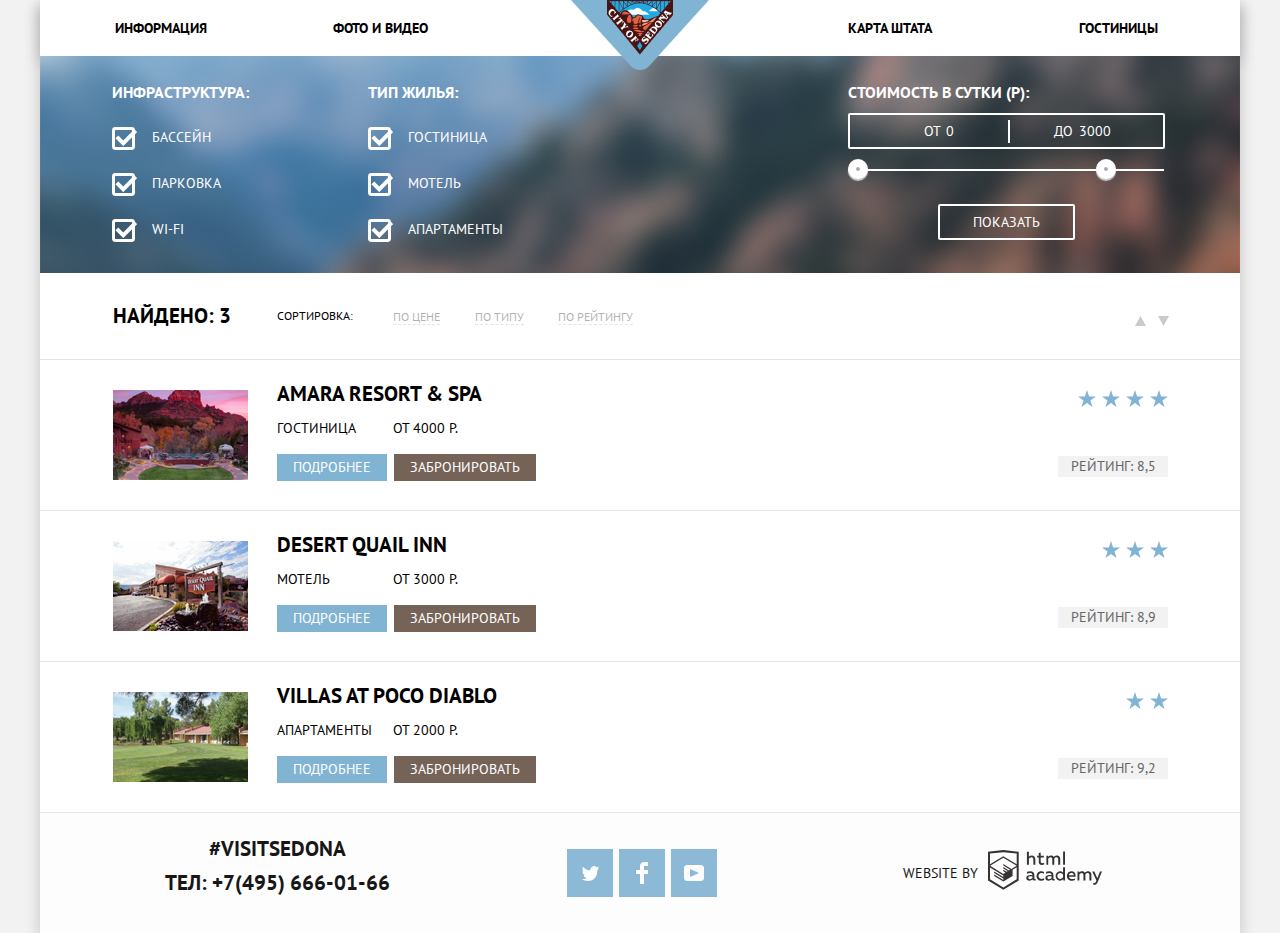
==== commit 9d6352cb: "position" ====
--- a/hotels.html
+++ b/hotels.html
@@ -22,7 +22,6 @@
           <li>
             <a href="#">Фото и Видео</a>
           </li>
-          <li></li>
           <li>
             <a href="#">Карта штата</a>
           </li>
--- a/css/style.css
+++ b/css/style.css
@@ -73,7 +73,6 @@
 
 .page-container {
   display: grid;
-  justify-content: center;
   grid-template-rows: min-content 1fr min-content;
   position: relative;
   margin:0 auto;
@@ -141,6 +140,7 @@
 }
 
 .site-navigation li {
+  width: 98px;
   margin: 0;
   padding: 0;
 }
@@ -174,6 +174,7 @@
 /* Container */
 
 .container {
+  width: 100%;
   margin: 0 auto;
   padding: 0;
   background-color: var(--basic-white);
@@ -215,6 +216,7 @@
 
 .sedona p {
   color: var(--text-black);
+  line-height: 26px;
   display: block;
   margin: 0;
   padding: 0;
@@ -358,6 +360,7 @@
   margin: 0;
   padding: 0;
   margin-bottom: 6px;
+  line-height: 21px;
 }
 
 .feedback .h2 {
@@ -523,8 +526,8 @@
   border-radius: 2px;
 }
 
-.min-price,
-.max-price {
+.min-price input,
+.max-price input {
   line-height: 21px;
 }
 
@@ -567,6 +570,7 @@
 }
 
 .sort h3 {
+  font-weight: 400;
   font-size: 12px;
   line-height: 18px;
   margin-left: 46px;
@@ -637,7 +641,10 @@
   align-items: center;
   margin: 0;
   border-top: 1px solid var(--border-gray);
-
+}
+
+.result-item:last-child {
+  border-bottom: 1px solid var(--border-gray);
 }
 
 .result-item img {
@@ -768,6 +775,7 @@
   height: 86px;
   line-height: 26px;
   font-size: 21px;
+  font-weight: 700;
   text-align: center;
   padding-top: 30px;
 }
@@ -849,6 +857,7 @@
 
 .hotels-footer {
   top: auto;
+  position: static;
 }
 
 .footer-contacts {
@@ -900,6 +909,7 @@
 
 .footer-copyright p {
   margin-right: 10px;
+  line-height: 26px;
 }
 
 .copyright-button:hover path {
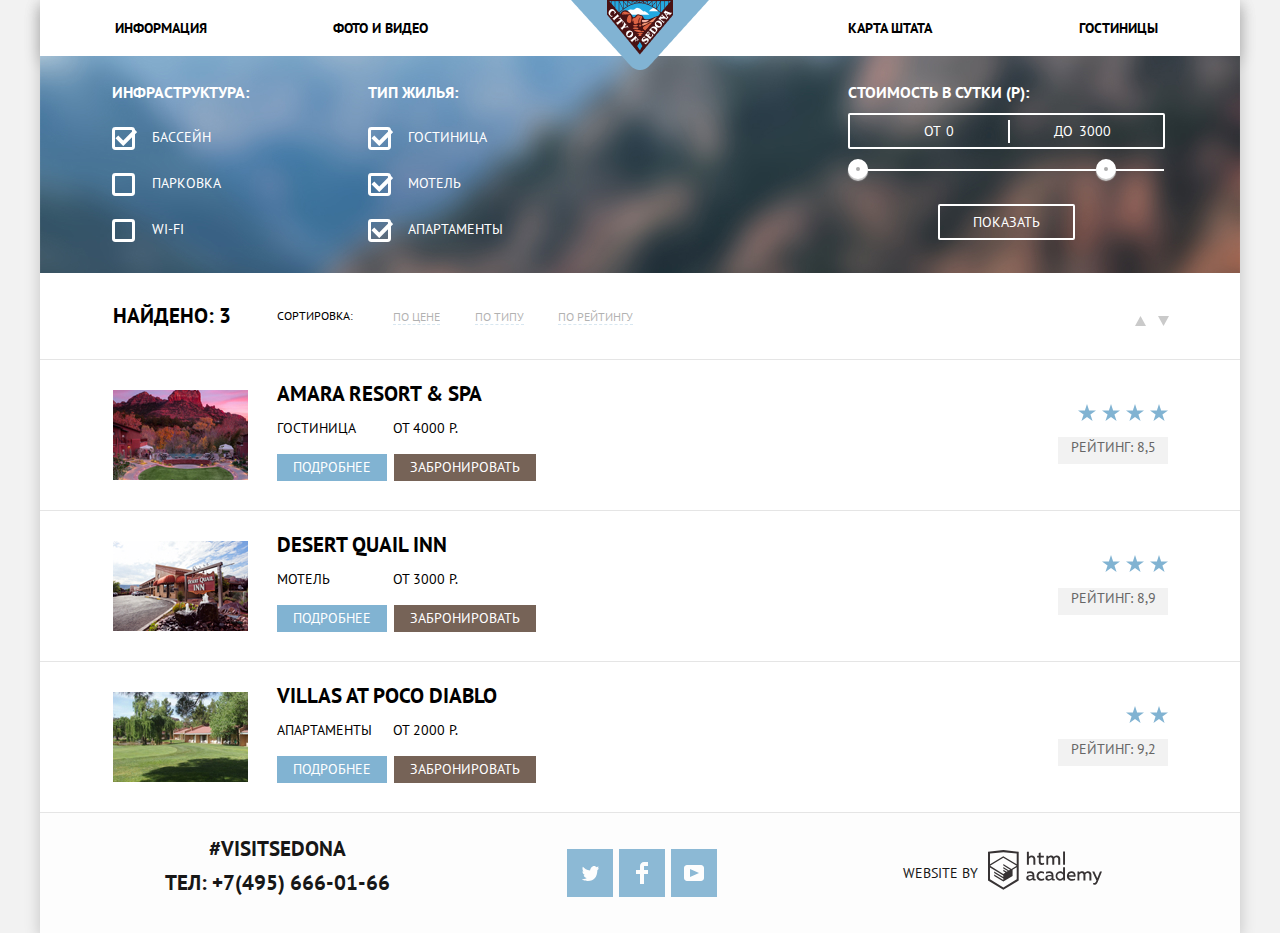
==== commit 84a2f77b: "Критерии" ====
--- a/hotels.html
+++ b/hotels.html
@@ -45,11 +45,11 @@
                 <label for="filter-pool">Бассейн</label>
               </li>
               <li class="filter-option filter-checkbox">
-                <input class="visually-hidden filter-input-checkbox filter-input" type="checkbox" name="parking" id="filter-parking" checked>
+                <input class="visually-hidden filter-input-checkbox filter-input" type="checkbox" name="parking" id="filter-parking">
                 <label for="filter-parking">Парковка</label>
               </li>
               <li class="filter-option filter-checkbox">
-                <input class="visually-hidden filter-input-checkbox filter-input" type="checkbox" name="wifi" id="filter-wifi" checked>
+                <input class="visually-hidden filter-input-checkbox filter-input" type="checkbox" name="wifi" id="filter-wifi">
                 <label for="filter-wifi">WI-FI</label>
               </li>
             </ul>
--- a/css/style.css
+++ b/css/style.css
@@ -22,6 +22,9 @@
   --extra-brown-active:#503e33;
   --page-shadow: rgba(0, 1, 1, 0.2);
   --logo-color: #231f20;
+  --toggle-shadow: #cfcfcf;
+  --toggle-background: #ababab;
+  --checkbox-disabled: #6a6a6a;
 }
 
 /* Global */
@@ -183,6 +186,7 @@
 .banner {
   background-image: url("../img/background.jpg");
   background-repeat: no-repeat;
+  background-color: Var(--basic-blue);
   height: 509px;
   display: flex;
   flex-direction: column;
@@ -204,7 +208,7 @@
 
 .sedona .h2 {
   display: block;
-  height: 80px;
+  min-height: 80px;
   width: 470px;
   font-weight: bold;
   font-size: 21px;
@@ -274,13 +278,13 @@
   display: flex;
   flex-wrap: wrap;
   justify-content: space-around;
-  height: 330px;
+  min-height: 330px;
   align-items: center;
   width: 100%;
 }
 
 .service-item {
-  height: 330px;
+  height: 100%;
   box-sizing: border-box;
   display: flex;
   justify-content: space-between;
@@ -299,6 +303,7 @@
 }
 
 .service-item p {
+  display: block;
   max-width: 297px;
   color: var(--text-black);
 }
@@ -308,13 +313,14 @@
   flex-wrap: wrap;
   justify-content: space-around;
   width: 100%;
-  height: 256px;
+  min-height: 256px;
   background-color: var(--basic-gray);
   margin-left: 0;
   margin-right: 0;
 }
 
 .small-item {
+  height: 100%;
   display: flex;
   flex-direction: column;
   justify-content: space-between;
@@ -375,6 +381,7 @@
   width: 1200px;
   height: 594px;
   background-image: url("../img/map.jpg");
+  background-color: var(--light-gray);
 }
 /*Hotels*/
 .filters {
@@ -386,6 +393,7 @@
   flex-direction: row;
   height: 217px;
   background-image: url("../img/background-filter.jpg");
+  background-color: var(--basic-blue);
 }
 
 .filters fieldset {
@@ -437,6 +445,15 @@
   border-radius: 15%;
 }
 
+.filter-input-checkbox:disabled + label::before {
+  border: 3px solid var(--checkbox-disabled);
+}
+
+.filter-input-checkbox:checked:disabled + label::after {
+  background-image: url("../img/bird-disabled.svg");
+  border-color: var(--checkbox-disabled);
+}
+
 .filter-input-checkbox:checked + label::after {
   content: "";
   position: absolute;
@@ -445,6 +462,7 @@
   width: 22px;
   height: 17px;
   background-image: url("../img/bird.svg");
+  border-color: var(--basic-white);
 }
 
 .filter-price {
@@ -484,10 +502,10 @@
   width: 4px;
   height: 4px;
   padding: 0;
-  border: 8px solid #ffffff;
-  background-color: #ababab;
+  border: 8px solid var(--basic-white);
+  background-color: var(--toggle-background);
   border-radius: 50%;
-  box-shadow: 0 2px 1px 0 #cfcfcf;
+  box-shadow: 0 2px 1px 0 var(--toggle-shadow);
   cursor: pointer;
 }
 
@@ -637,7 +655,7 @@
 .result-item {
   display: flex;
   flex-wrap: wrap;
-  height: 150px;
+  min-height: 150px;
   align-items: center;
   margin: 0;
   border-top: 1px solid var(--border-gray);
@@ -658,7 +676,7 @@
   justify-content: space-between;
   flex-direction: column;
   flex-wrap: nowrap;
-  height: 100px;
+  min-height: 100px;
   width: 259px;
   margin-left: 29px;
   padding-bottom: 8px;
@@ -725,6 +743,7 @@
   margin-left: 6px;
   background-image: url("../img/star.svg");
   background-repeat: no-repeat;
+  background-color: var(--basic-white);
 }
 
 .rate p {
@@ -945,7 +964,7 @@
   left: 315px;
   top: 2168px;
   background-color: var(--basic-white);
-  box-shadow: 0px 7px 15px rgba(0, 1, 1, 0.15);
+  box-shadow: 0px 7px 15px var(--page-shadow);
   font-weight: 700;
   font-size: 14px;
   line-height: 26px;
@@ -1081,14 +1100,16 @@
   background-color: var(--light-gray);
 }
 
-input[type=number]::-webkit-inner-spin-button,
-input[type=number]::-webkit-outer-spin-button {
+.inputs::-webkit-inner-spin-button,
+.inputs::-webkit-outer-spin-button {
   -webkit-appearance: none;
-  margin: 0;
-}
-
-input[type='number']{
+  appearance: none;
+  margin: 0;
+}
+
+.inputs{
   -moz-appearance:textfield;
+  appearance: textfield;
 }
 
 .adult-input,
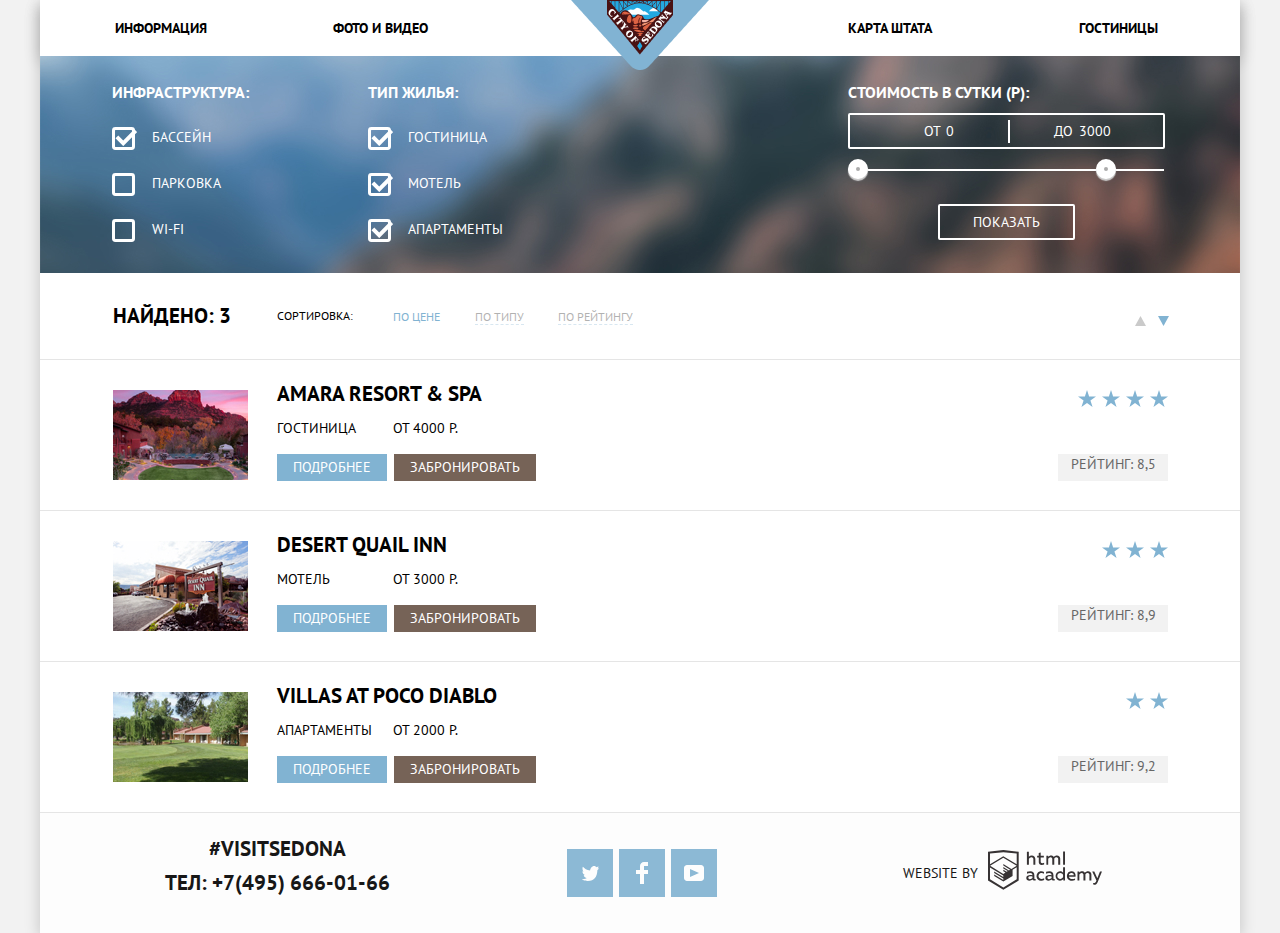
==== commit ff712dd4: "project" ====
--- a/hotels.html
+++ b/hotels.html
@@ -5,6 +5,7 @@
   <title>HTML Academy: Седона</title>
   <link href="https://fonts.googleapis.com/css2?family=PT+Sans:wght@400;700&display=swap" rel="stylesheet">
   <link href="css/normalize.css" rel="stylesheet">
+  <link href="css/stylemin.css" rel="stylesheet">
   <link href="css/style.css" rel="stylesheet">
 </head>
 
@@ -42,15 +43,15 @@
             <ul class="hotel-filter-list-1">
               <li class="filter-option filter-checkbox">
                 <input class="visually-hidden filter-input-checkbox filter-input" type="checkbox" name="pool" id="filter-pool" checked>
-                <label for="filter-pool">Бассейн</label>
+                <label for="filter-pool" tabindex="0">Бассейн</label>
               </li>
               <li class="filter-option filter-checkbox">
                 <input class="visually-hidden filter-input-checkbox filter-input" type="checkbox" name="parking" id="filter-parking">
-                <label for="filter-parking">Парковка</label>
+                <label for="filter-parking" tabindex="0">Парковка</label>
               </li>
               <li class="filter-option filter-checkbox">
                 <input class="visually-hidden filter-input-checkbox filter-input" type="checkbox" name="wifi" id="filter-wifi">
-                <label for="filter-wifi">WI-FI</label>
+                <label for="filter-wifi" tabindex="0">WI-FI</label>
               </li>
             </ul>
           </fieldset>
@@ -59,15 +60,15 @@
             <ul class="hotel-filter-list-2">
               <li class="filter-option filter-checkbox">
                 <input class="visually-hidden filter-input-checkbox filter-input" type="checkbox" name="hotel" id="filter-hotel" checked>
-                <label for="filter-hotel">Гостиница</label>
+                <label for="filter-hotel" tabindex="0">Гостиница</label>
               </li>
               <li class="filter-option filter-checkbox">
                 <input class="visually-hidden filter-input-checkbox filter-input" type="checkbox" name="motel" id="filter-motel" checked>
-                <label for="filter-motel">Мотель</label>
+                <label for="filter-motel" tabindex="0">Мотель</label>
               </li>
               <li class="filter-option filter-checkbox">
                 <input class="visually-hidden filter-input-checkbox filter-input" type="checkbox" name="apartments" id="filter-apartments" checked>
-                <label for="filter-apartments">Апартаменты</label>
+                <label for="filter-apartments" tabindex="0">Апартаменты</label>
               </li>
             </ul>
           </fieldset>
@@ -106,7 +107,7 @@
           <h3>Сортировка:</h3>
           <ul class="sort-list">
             <li class="sort-item">
-              <a class="sort-item-link" href="#">По цене</a>
+              <a class="sort-item-link active-sort" href="#">По цене</a>
             </li>
             <li class="sort-item">
               <a class="sort-item-link" href="#">По типу</a>
--- a/css/stylemin.css
+++ b/css/stylemin.css
@@ -0,0 +1 @@
+:root{--basic-black:#000000;--text-black:#333333;--basic-white:#ffffff;--basic-blue:#81b3d2;--basic-gray:#eeeeee;--extra-gray:#888888;--border-gray:#e5e5e5;--sort-gray:#cacaca;--light-gray:#f2f2f2;--dark-gray:#a9a9a9;--rate-gray:#666666;--gray-hover:#ebebeb;--academy-gray:#bdbbbc;--extra-black:rgba(255,255,255,0.9);--extra-blue-hover:#669ec0;--extra-blue-active:#5496bd;--basic-brown:#766357;--extra-brown-hover:#604e43;--extra-brown-active:#503e33;--page-shadow:rgba(0,1,1,0.2);--logo-color:#231f20;--toggle-shadow:#cfcfcf;--toggle-background:#ababab;--checkbox-disabled:#6a6a6a}body,.site-navigation,.feature-list,.service-list,.small-item-list,.sort-list,.sort-list-2,.star-list,.site-navigation li,.sedona p,.feature-text h3,.feature-text p,.service-item h4,.small-item h3,.small-item p,.feedback-text p,.filters fieldset,.result-item,.result-item-text h3,.hotel-price,.hotel-price p,.footer-social,.footer-copyright,.hotel-filter-list-2,.hotel-filter-list-1,.result-list,.date-out-button,.date-in-button,.inputs::-webkit-outer-spin-button,.inputs::-webkit-inner-spin-button{margin:0}body,.visually-hidden,.main-header,.site-navigation,.feature-list,.service-list,.small-item-list,.sort-list,.sort-list-2,.star-list,.site-navigation li,.container,.sedona p,.feature-text h3,.feature-text p,.service-item h4,.small-item h3,.small-item p,.feedback-text p,.filters fieldset,.range-controls .toggle,.sort,.hotel-price p,.find-button,.main-footer,.footer-social,.modal-container,.find-form,.hotel-filter-list-2,.hotel-filter-list-1,.result-list,.date-out-button,.date-in-button{padding:0}body,.main-navigation,.rate p,.modal,.date-num,.children-input,.adult-input{font-size:14px}body,.feature-text h3,.service-item h4,.feature-item h3,.feedback-text p,.filter-price h3,.rate p,.filter-item-2 legend,.filter-item-1 legend,.max-price input,.min-price input{line-height:21px}body,.sort h3{font-weight:400}body,.main-navigation,.site-navigation a,.sort-item-link,.sort-item-link:active,.result-item-link,.filter-button:hover,.main-footer,.footer-contacts a,.footer-contacts a:active,.result-item-link:active,.children-button:hover,.adult-button:hover{color:var(--basic-black)}body,.button,.date-num{text-transform:uppercase}a,.footer-contacts a:focus,.footer-contacts a:hover{text-decoration:none}img{max-width:100%;height:auto}.visually-hidden,.main-header-logo,.filter-input-checkbox + label::before,.filter-input-checkbox:checked + label::after,.range-controls .toggle,.main-footer,.modal,.date-out-button,.date-in-button{position:absolute}.visually-hidden{width:1px;height:1px;margin:-1px;white-space:nowrap;-webkit-clip-path:inset(100%);clip-path:inset(100%);clip:rect(0 0 0 0);overflow:hidden}.visually-hidden,.sort-item-link:active,.sort-item-link:focus{border:0}.page,.star-list,.service-item,.hotel-price p,.rate{height:100%}.page-body{min-height:100%}.page-body,.map,.rate p,.date-num,.children,.adult{background-color:var(--light-gray)}.page-body,.page-container,.filter-option label,.range-controls{position:relative}.page-container{display:grid;-ms-grid-rows:min-content 1fr min-content;grid-template-rows:min-content 1fr min-content}.page-container,.main-header,.main-navigation-wrapper,.container{margin:0 auto}.page-container,.map{width:1200px}.page-container,.main-header{-webkit-box-shadow:0 5px 15px var(--page-shadow);box-shadow:0 5px 15px var(--page-shadow)}.main-header,.main-navigation,.site-navigation,.service-list,.small-item-list,.container,.feature-item,.filters,.hotel-price,.main-footer{width:100%}.main-header,.main-navigation-wrapper,.container,.range-controls .scale,.range-controls .bar,.star-item,.button,.filter-button:hover,.main-footer,.modal,.date-num:focus{background-color:var(--basic-white)}.main-header-logo,.footer-contacts{-ms-grid-column-align:center;justify-self:center}.main-header-logo{z-index:2}.main-footer{z-index:2;grid-row:-1/-1;margin:auto;height:120px;opacity:0.9;top:-120px}.main-navigation-wrapper{margin-bottom:60px}.main-navigation,.site-navigation,.feature-list,.service-list,.small-item-list,.sort-list,.sort-list-2,.star-list,.banner,.sedona,.feature-item,.feature-text,.feature-item-picture,.service-item,.small-item,.feedback,.filters form,.filter-price,.price-controls,.results,.sort,.result-item,.result-item-text,.hotel-price,.buttons,.rate,.main-footer,.footer-social,.footer-copyright,.social-button,.modal-container,.date,.persons,.children,.adult{display:flex}.main-navigation,.banner,.sedona,.feature-text,.service-item,.small-item,.feedback,.filter-price,.results,.result-item-text,.rate,.modal-container{-webkit-box-orient:vertical;-ms-flex-direction:column;flex-direction:column}.main-navigation,.banner,.sedona,.feature-text,.service-item,.small-item,.feedback,.filters form,.filter-price,.results,.result-item-text,.rate,.modal-container{-webkit-box-direction:normal}.main-navigation,.site-navigation,.service-list,.sort-list,.banner,.sedona,.feature-text,.service-item,.small-item,.feedback,.filter-price,.price-controls,.sort,.result-item,.footer-social,.footer-copyright,.social-button,.date,.persons,.children,.adult{-webkit-box-align:center;-ms-flex-align:center;align-items:center}.main-navigation,.sedona .h2,.sedona p,.sort p,.result-item-link,.find-button,.footer-contacts a,.footer-copyright p,.modal,.date-num,.find-hotel-button,.children-input,.adult-input{line-height:26px}.main-navigation,.date-out-button,.date-in-button{background-color:transparent}.site-navigation,.feature-list,.sort-list,.sort-list-2,.banner,.feature-item,.feature-text,.service-item,.small-item,.result-item-text,.buttons,.rate,.main-footer,.footer-social,.modal-container,.persons,.children,.adult{-webkit-box-pack:justify;-ms-flex-pack:justify;justify-content:space-between}.site-navigation{height:56px}.site-navigation,.feature-list,.service-list,.small-item-list,.sort-list,.sort-list-2,.star-list,.footer-social,.hotel-filter-list-2,.hotel-filter-list-1,.result-list{list-style:none}.feature-list,.service-list,.small-item-list,.feedback,.result-item,.footer-social{-ms-flex-wrap:wrap;flex-wrap:wrap}.service-list,.small-item-list,.price-controls,.date{-ms-flex-pack:distribute;justify-content:space-around}.service-list{min-height:330px}.small-item-list{min-height:256px;background-color:var(--basic-gray);margin-left:0}.price-controls input{margin-left:0;width:60px;text-align:left;font-family:inherit;font-size:inherit}.small-item-list,.min-price,.result-item img{margin-right:0}.sort-list{margin-left:40px;width:240px}.sort-list-2{width:34px;margin-left:502px}.star-list,.feedback .h2,.sort{margin-top:0}.star-list{-ms-flex-item-align:end;align-self:flex-end}.site-navigation li{width:98px}.site-navigation li:first-child{margin-left:72px;margin-right:10px}.filters .filter-item-1{margin-left:72px}.footer-copyright p{margin-right:10px}.site-navigation li:nth-child(2){margin-right:300px}.site-navigation li:last-child{margin-right:72px;margin-left:20px}.site-navigation a,.sedona .h2,.sedona p,.feature-text h3,.feature-text p,.service-item p,.feedback-text,.filter-option label,.range-filter,.rate p,.footer-contacts a,.modal-show{display:block}.site-navigation a,.sedona .h2,.feature-item,.feedback,.rate p,.button,.find-button,.footer-contacts,.children-input,.adult-input{text-align:center}.site-navigation a,.sedona .h2,.feedback .h2,.filter-price h3,.sort p,.find-button,.footer-contacts a,.modal,.date-num,.find-hotel-button,.filter-item-2 legend,.filter-item-1 legend,.children-input,.adult-input{font-weight:700}.banner{background-image:url("../img/background.jpg");height:509px}.banner,.feature-item-picture,.filters form,.extra-button,.social-button,.find-hotel-button{background-color:var(--basic-blue)}.banner .welcome-sedona{margin-top:78px}.sedona,.result-item-text{-ms-flex-wrap:nowrap;flex-wrap:nowrap}.sedona{padding-bottom:55px}.sedona .h2{min-height:80px;width:470px;margin-top:42px;margin-bottom:16px}.sedona .h2,.feature-text h3,.service-item h4,.feature-item h3,.sort p,.result-item-link,.find-button,.footer-contacts a,.find-hotel-button{font-size:21px}.sedona p,.service-item p,.small-item p{color:var(--text-black)}.feature-text,.filter-price h3,.filter-option,.price-controls,.price-controls input,.filter-button,.find-button,.extra-button,.booking-button,.extra-button:active,.booking-button:active,.find-hotel-button,.filter-item-2 legend,.filter-item-1 legend,.extra-button:focus,.extra-button:hover,.booking-button:focus,.booking-button:hover{color:var(--basic-white)}.feature-text{margin-left:50px;margin-right:49px}.feature-text,.small-item{padding-bottom:54px}.feature-text h3{margin-top:47px;margin-bottom:5px;max-width:150px}.feature-text p{max-width:301px}.service-item,.price-controls,.find-button{-webkit-box-sizing:border-box;box-sizing:border-box}.service-item{padding-top:60px;padding-bottom:70px}.service-item h4{margin-top:10px}.range-filter{margin-top:10px;width:317px}.service-item p{max-width:297px}.small-item{padding-top:47px}.small-item h3{max-width:119px}.small-item p{max-width:265px}.feedback-text{margin-top:56px;width:435px;height:148px}.feedback-text p{margin-bottom:6px}.feedback .h2{font-size:30px;line-height:24px;margin-bottom:30px}.map{height:594px;background-image:url("../img/map.jpg")}.filters form{-webkit-box-orient:horizontal;-ms-flex-direction:row;flex-direction:row;height:217px;background-image:url("../img/background-filter.jpg")}.filters fieldset{margin-top:26px}.filter-price h3{margin-top:26px;-ms-flex-item-align:start;align-self:flex-start}.filters fieldset,.price-controls input,.active-sort,.button,.extra-button,.booking-button,.extra-button:active,.booking-button:active,.extra-button:focus,.extra-button:hover,.booking-button:focus,.booking-button:hover,.children-input,.adult-input{border:none}.filters .filter-item-2{margin-left:119px}.filter-price h3,.filter-item-2 legend,.filter-item-1 legend{font-size:16px}.filter-price h3,.rate p{margin-bottom:0}.filter-option{margin-bottom:25px;padding-left:40px}.filter-option label,.range-controls .toggle,.button{cursor:pointer}.filter-option label{-webkit-user-select:none;-moz-user-select:none;-ms-user-select:none;user-select:none}.filter-input-checkbox + label::before{content:"";left:-40px;top:0;width:17px;height:17px;border:3px solid var(--basic-white);border-radius:15%}.filter-input-checkbox:disabled + label::before{border:3px solid var(--checkbox-disabled)}.filter-price{margin-left:345px}.range-controls{margin-top:20px}.range-controls .scale{width:316px;height:2px}.range-controls .bar{height:2px;width:70%}.range-controls .toggle{top:-10px;width:4px;height:4px;border:8px solid var(--basic-white);background-color:var(--toggle-background);border-radius:50%;-webkit-box-shadow:0 2px 1px 0 var(--toggle-shadow);box-shadow:0 2px 1px 0 var(--toggle-shadow)}.range-controls .toggle,.range-controls .toggle-min,.main-footer{left:0}.range-controls .toggle-max{left:248px}.price-controls{height:36px;border:solid 2px var(--basic-white)}.filter-button{height:36px;margin-top:33px;width:137px;border:2px solid var(--basic-white)}.price-controls,.filter-button{border-radius:2px}.price-controls input,.filter-button,.children-input,.adult-input,.children-button,.adult-button{background:transparent}.sort,.find-button{height:86px}.sort{-webkit-box-pack:start;-ms-flex-pack:start;justify-content:flex-start}.sort,.result-item img{margin-left:73px}.sort h3,.sort-item-link,.sort-item-link:focus{font-size:12px;line-height:18px}.sort h3{margin-left:46px}.sort-item-link,.footer-contacts a:active,.result-item-link:active{opacity:0.3}.active-sort,.sort-item-link:hover,.sort-item-link:focus,.children-button:active,.site-navigation a:focus,.result-item-link:hover,.adult-button:active,.site-navigation a:hover,.footer-contacts a:focus,.footer-contacts a:hover{color:var(--basic-blue)}.active-sort,.sort-item-link:hover,.sort-item-link:active,.sort-item-link:focus{opacity:1}.sort-item-ud{width:11px;height:11px}.sort-item-ud:first-child path{fill:var(--sort-gray)}.result-item:last-child{border-bottom:1px solid var(--border-gray)}.result-item img{-webkit-box-ordinal-group:0;-ms-flex-order:-1;order:-1}.result-item-text{min-height:100px;width:259px;margin-left:29px;padding-bottom:8px}.hotel-price{height:21px;padding-bottom:5px}.hotel-price p,.rate p,.extra-button{width:110px}.hotel-price p,.extra-button{margin-right:6px}.rate{margin-left:522px}.star-item{width:18px;height:19px;margin-left:6px;background-image:url("../img/star.svg")}.rate p,.extra-button,.booking-button{height:27px}.rate p{margin-top:45px;color:var(--rate-gray)}.button{font:inherit;vertical-align:middle}.find-button,.booking-button{background-color:var(--basic-brown)}.find-button,.modal{width:568px}.find-button{padding-top:30px}.find-button:hover,.booking-button:focus,.booking-button:hover{background-color:var(--extra-brown-hover)}.find-button:active,.booking-button:active{background-color:var(--extra-brown-active)}.booking-button{width:142px}.extra-button:active,.find-hotel-button:active{background-color:var(--extra-blue-active)}.contacts-phone{color:inherit}.social-button{color:inherit;-webkit-box-pack:center;-ms-flex-pack:center;justify-content:center;width:46px;height:48px}.hotels-footer{top:auto;position:static}.footer-contacts{margin-left:125px;margin-top:23px}.footer-contacts a{margin-bottom:8px}.footer-social{width:150px;margin-left:-9px}.footer-copyright{max-width:200px;margin-right:138px}.copyright-button:active path{fill:var(--academy-gray)}.modal{display:none;height:395px;left:315px;top:2168px;-webkit-box-shadow:0 7px 15px var(--page-shadow);box-shadow:0 7px 15px var(--page-shadow)}.modal-show{-webkit-animation:bounce 0.6s;animation:bounce 0.6s}.modal-error{-webkit-animation:shake 0.6s;animation:shake 0.6s}.modal-container{width:458px;height:315px;margin:40px 55px}.find-hotel-button{width:458px;height:58px;margin-bottom:15px;margin-top:30px}.find-form{height:350px}.date:first-child{margin-top:15px}.date-label{width:121px}.date-label,.children-input,.adult-input{height:26px}.date-num{width:346px;padding-left:13px;border:2px solid var(--light-gray)}.date-num,.children,.adult{height:38px}.date-num:hover{background-color:var(--gray-hover)}.date-num:hover,.date-num:focus{border:2px solid var(--border-gray)}.date-num:focus{outline:none}.inputs{-moz-appearance:textfield;-webkit-appearance:textfield;appearance:textfield}.filter-item-2 legend{margin-bottom:24px}.filter-item-1 legend{margin-bottom:24px}.date-out-button:active path,.sort-item-ud:focus path,.copyright-button:hover path,.date-in-button:active path,.sort-item-ud:active path{fill:var(--basic-blue)}.extra-button:focus,.extra-button:hover,.find-hotel-button:hover,.social-button:focus,.social-button:hover{background-color:var(--extra-blue-hover)}.date-out-button{right:64px;width:21px;height:23px}.date-in-button{right:64px;width:21px;height:23px}.date-out-button:hover path,.date-in-button:hover path,.sort-item-ud:hover path{fill:var(--basic-black)}.children,.adult{width:114px}.inputs::-webkit-outer-spin-button{-webkit-appearance:none;appearance:none}.inputs::-webkit-inner-spin-button{-webkit-appearance:none;appearance:none}.children-input{width:36px}.adult-input{width:36px}.children-button,.adult-button{color:var(--dark-gray)}.children-button{font-size:24px}.adult-button{font-size:24px}.filter-input-checkbox:checked + label::after{content:"";height:17px;top:2px;left:-37px;width:22px;background-image:url("../img/bird.svg");border-color:var(--basic-white)}.filter-input-checkbox:checked:disabled + label::after{background-image:url("../img/bird-disabled.svg");border-color:var(--checkbox-disabled)}.toggle:hover{width:5px;height:5px;border-width:9px}.min-price{margin-left:52px;border-right:solid 2px var(--basic-white)}.sort-item-link{border-bottom:1px dashed var(--basic-blue)}.result-item{min-height:150px;border-top:1px solid var(--border-gray)}body{font-family:"PT Sans",Arial,sans-serif;background-position:top center}body,.banner,.star-item{background-repeat:no-repeat}@-webkit-keyframes bounce{0%{-webkit-transform:translateY(-100px);transform:translateY(-100px)}70%{-webkit-transform:translateY(20px);transform:translateY(20px)}90%{-webkit-transform:translateY(-10px);transform:translateY(-10px)}100%{-webkit-transform:translateY(0);transform:translateY(0)}}@keyframes bounce{0%{-webkit-transform:translateY(-100px);transform:translateY(-100px)}70%{-webkit-transform:translateY(20px);transform:translateY(20px)}90%{-webkit-transform:translateY(-10px);transform:translateY(-10px)}100%{-webkit-transform:translateY(0);transform:translateY(0)}}@-webkit-keyframes shake{0%,100%{-webkit-transform:translateX(0);transform:translateX(0)}10%,30%,50%,70%,90%{-webkit-transform:translateX(-10px);transform:translateX(-10px)}20%,40%,60%,80%{-webkit-transform:translateX(10px);transform:translateX(10px)}}@keyframes shake{0%,100%{-webkit-transform:translateX(0);transform:translateX(0)}10%,30%,50%,70%,90%{-webkit-transform:translateX(-10px);transform:translateX(-10px)}20%,40%,60%,80%{-webkit-transform:translateX(10px);transform:translateX(10px)}}--- a/css/style.css
+++ b/css/style.css
@@ -1,3 +1,10 @@
+/*
+* Prefixed by https://autoprefixer.github.io
+* PostCSS: v7.0.29,
+* Autoprefixer: v9.7.6
+* Browsers: last 4 version
+*/
+
 /* Variables */
 
 :root {
@@ -59,7 +66,8 @@
   border: 0;
   padding: 0;
   white-space: nowrap;
-  clip-path: inset(100%);
+  -webkit-clip-path: inset(100%);
+          clip-path: inset(100%);
   clip: rect(0 0 0 0);
   overflow: hidden;
 }
@@ -75,12 +83,17 @@
 }
 
 .page-container {
+  display: -ms-grid;
   display: grid;
+  -ms-grid-rows: -webkit-min-content 1fr -webkit-min-content;
+  -ms-grid-rows: min-content 1fr min-content;
+  grid-template-rows: -webkit-min-content 1fr -webkit-min-content;
   grid-template-rows: min-content 1fr min-content;
   position: relative;
   margin:0 auto;
   width: 1200px;
-  box-shadow: 0px 5px 15px var(--page-shadow);
+  -webkit-box-shadow: 0px 5px 15px var(--page-shadow);
+          box-shadow: 0px 5px 15px var(--page-shadow);
 }
 
 .main-header {
@@ -88,11 +101,13 @@
   margin: 0 auto;
   padding: 0;
   background-color: var(--basic-white);
-  box-shadow: 0px 5px 15px var(--page-shadow);
+  -webkit-box-shadow: 0px 5px 15px var(--page-shadow);
+          box-shadow: 0px 5px 15px var(--page-shadow);
 }
 
 .main-header-logo {
-  justify-self: center;
+  -ms-grid-column-align: center;
+      justify-self: center;
   position: absolute;
   z-index: 2;
 }
@@ -106,9 +121,16 @@
 
 .main-navigation {
   width: 100%;
-  display: flex;
-  flex-direction: column;
-  align-items: center;
+  display: -webkit-box;
+  display: -ms-flexbox;
+  display: flex;
+  -webkit-box-orient: vertical;
+  -webkit-box-direction: normal;
+      -ms-flex-direction: column;
+          flex-direction: column;
+  -webkit-box-align: center;
+      -ms-flex-align: center;
+          align-items: center;
   font-size: 14px;
   line-height: 26px;
   color: var(--basic-black);
@@ -117,9 +139,15 @@
 
 .site-navigation {
   width: 100%;
-  display: flex;
-  justify-content: space-between;
-  align-items: center;
+  display: -webkit-box;
+  display: -ms-flexbox;
+  display: flex;
+  -webkit-box-pack: justify;
+      -ms-flex-pack: justify;
+          justify-content: space-between;
+  -webkit-box-align: center;
+      -ms-flex-align: center;
+          align-items: center;
   list-style: none;
   margin: 0;
   height: 56px;
@@ -186,12 +214,21 @@
 .banner {
   background-image: url("../img/background.jpg");
   background-repeat: no-repeat;
-  background-color: Var(--basic-blue);
+  background-color: var(--basic-blue);
   height: 509px;
-  display: flex;
-  flex-direction: column;
-  justify-content: space-between;
-  align-items: center;
+  display: -webkit-box;
+  display: -ms-flexbox;
+  display: flex;
+  -webkit-box-orient: vertical;
+  -webkit-box-direction: normal;
+      -ms-flex-direction: column;
+          flex-direction: column;
+  -webkit-box-pack: justify;
+      -ms-flex-pack: justify;
+          justify-content: space-between;
+  -webkit-box-align: center;
+      -ms-flex-align: center;
+          align-items: center;
 }
 
 .banner .welcome-sedona {
@@ -199,10 +236,18 @@
 }
 
 .sedona {
-  display: flex;
-  flex-direction: column;
-  flex-wrap: nowrap;
-  align-items: center;
+  display: -webkit-box;
+  display: -ms-flexbox;
+  display: flex;
+  -webkit-box-orient: vertical;
+  -webkit-box-direction: normal;
+      -ms-flex-direction: column;
+          flex-direction: column;
+  -ms-flex-wrap: nowrap;
+      flex-wrap: nowrap;
+  -webkit-box-align: center;
+      -ms-flex-align: center;
+          align-items: center;
   padding-bottom: 55px;
 }
 
@@ -228,24 +273,42 @@
 /* Features */
 
 .feature-list {
-  display: flex;
-  flex-wrap: wrap;
-  justify-content: space-between;
+  display: -webkit-box;
+  display: -ms-flexbox;
+  display: flex;
+  -ms-flex-wrap: wrap;
+      flex-wrap: wrap;
+  -webkit-box-pack: justify;
+      -ms-flex-pack: justify;
+          justify-content: space-between;
 }
 
 .feature-item {
-  display: flex;
-  justify-content: space-between;
+  display: -webkit-box;
+  display: -ms-flexbox;
+  display: flex;
+  -webkit-box-pack: justify;
+      -ms-flex-pack: justify;
+          justify-content: space-between;
   text-align: center;
   width: 100%;
 }
 
 .feature-text {
   color: var(--basic-white);
-  display: flex;
-  flex-direction: column;
-  justify-content: space-between;
-  align-items: center;
+  display: -webkit-box;
+  display: -ms-flexbox;
+  display: flex;
+  -webkit-box-orient: vertical;
+  -webkit-box-direction: normal;
+      -ms-flex-direction: column;
+          flex-direction: column;
+  -webkit-box-pack: justify;
+      -ms-flex-pack: justify;
+          justify-content: space-between;
+  -webkit-box-align: center;
+      -ms-flex-align: center;
+          align-items: center;
   margin-left: 50px;
   margin-right: 49px;
   padding-bottom: 54px;
@@ -270,26 +333,44 @@
 }
 
 .feature-item-picture {
+  display: -webkit-box;
+  display: -ms-flexbox;
   display: flex;
   background-color: var(--basic-blue);
 }
 
 .service-list {
-  display: flex;
-  flex-wrap: wrap;
-  justify-content: space-around;
+  display: -webkit-box;
+  display: -ms-flexbox;
+  display: flex;
+  -ms-flex-wrap: wrap;
+      flex-wrap: wrap;
+  -ms-flex-pack: distribute;
+      justify-content: space-around;
   min-height: 330px;
-  align-items: center;
+  -webkit-box-align: center;
+      -ms-flex-align: center;
+          align-items: center;
   width: 100%;
 }
 
 .service-item {
   height: 100%;
-  box-sizing: border-box;
-  display: flex;
-  justify-content: space-between;
-  flex-direction: column;
-  align-items: center;
+  -webkit-box-sizing: border-box;
+          box-sizing: border-box;
+  display: -webkit-box;
+  display: -ms-flexbox;
+  display: flex;
+  -webkit-box-pack: justify;
+      -ms-flex-pack: justify;
+          justify-content: space-between;
+  -webkit-box-orient: vertical;
+  -webkit-box-direction: normal;
+      -ms-flex-direction: column;
+          flex-direction: column;
+  -webkit-box-align: center;
+      -ms-flex-align: center;
+          align-items: center;
   padding-top: 60px;
   padding-bottom: 70px;
 }
@@ -309,9 +390,13 @@
 }
 
 .small-item-list {
-  display: flex;
-  flex-wrap: wrap;
-  justify-content: space-around;
+  display: -webkit-box;
+  display: -ms-flexbox;
+  display: flex;
+  -ms-flex-wrap: wrap;
+      flex-wrap: wrap;
+  -ms-flex-pack: distribute;
+      justify-content: space-around;
   width: 100%;
   min-height: 256px;
   background-color: var(--basic-gray);
@@ -320,11 +405,19 @@
 }
 
 .small-item {
-  height: 100%;
-  display: flex;
-  flex-direction: column;
-  justify-content: space-between;
-  align-items: center;
+  display: -webkit-box;
+  display: -ms-flexbox;
+  display: flex;
+  -webkit-box-orient: vertical;
+  -webkit-box-direction: normal;
+      -ms-flex-direction: column;
+          flex-direction: column;
+  -webkit-box-pack: justify;
+      -ms-flex-pack: justify;
+          justify-content: space-between;
+  -webkit-box-align: center;
+      -ms-flex-align: center;
+          align-items: center;
   padding-top: 47px;
   padding-bottom: 54px;
 }
@@ -349,10 +442,18 @@
 
 .feedback {
   text-align: center;
-  display: flex;
-  flex-wrap: wrap;
-  flex-direction: column;
-  align-items: center;
+  display: -webkit-box;
+  display: -ms-flexbox;
+  display: flex;
+  -ms-flex-wrap: wrap;
+      flex-wrap: wrap;
+  -webkit-box-orient: vertical;
+  -webkit-box-direction: normal;
+      -ms-flex-direction: column;
+          flex-direction: column;
+  -webkit-box-align: center;
+      -ms-flex-align: center;
+          align-items: center;
 }
 
 .feedback-text {
@@ -389,8 +490,13 @@
 }
 
 .filters form {
-  display: flex;
-  flex-direction: row;
+  display: -webkit-box;
+  display: -ms-flexbox;
+  display: flex;
+  -webkit-box-orient: horizontal;
+  -webkit-box-direction: normal;
+      -ms-flex-direction: row;
+          flex-direction: row;
   height: 217px;
   background-image: url("../img/background-filter.jpg");
   background-color: var(--basic-blue);
@@ -431,7 +537,10 @@
   position: relative;
   display: block;
   cursor: pointer;
-  user-select: none;
+  -webkit-user-select: none;
+     -moz-user-select: none;
+      -ms-user-select: none;
+          user-select: none;
 }
 
 .filter-input-checkbox + label::before {
@@ -466,10 +575,17 @@
 }
 
 .filter-price {
-  display: flex;
-  flex-direction: column;
+  display: -webkit-box;
+  display: -ms-flexbox;
+  display: flex;
+  -webkit-box-orient: vertical;
+  -webkit-box-direction: normal;
+      -ms-flex-direction: column;
+          flex-direction: column;
   margin-left: 345px;
-  align-items: center;
+  -webkit-box-align: center;
+      -ms-flex-align: center;
+          align-items: center;
 }
 
 .range-filter {
@@ -505,7 +621,8 @@
   border: 8px solid var(--basic-white);
   background-color: var(--toggle-background);
   border-radius: 50%;
-  box-shadow: 0 2px 1px 0 var(--toggle-shadow);
+  -webkit-box-shadow: 0 2px 1px 0 var(--toggle-shadow);
+          box-shadow: 0 2px 1px 0 var(--toggle-shadow);
   cursor: pointer;
 }
 
@@ -524,22 +641,31 @@
 }
 
 .filter-price {
+  display: -webkit-box;
+  display: -ms-flexbox;
   display: flex;
 }
 
 .filter-price h3 {
-  align-self: flex-start;
+  -ms-flex-item-align: start;
+      align-self: flex-start;
   margin-top: 26px;
   margin-bottom: 0;
 }
 
 .price-controls {
   height: 36px;
-  display: flex;
-  justify-content: space-around;
-  align-items: center;
+  display: -webkit-box;
+  display: -ms-flexbox;
+  display: flex;
+  -ms-flex-pack: distribute;
+      justify-content: space-around;
+  -webkit-box-align: center;
+      -ms-flex-align: center;
+          align-items: center;
   color: var(--basic-white);
-  box-sizing: border-box;
+  -webkit-box-sizing: border-box;
+          box-sizing: border-box;
   border: solid 2px var(--basic-white);
   border-radius: 2px;
 }
@@ -567,17 +693,28 @@
 }
 
 .results {
-  display: flex;
-  flex-direction: column;
+  display: -webkit-box;
+  display: -ms-flexbox;
+  display: flex;
+  -webkit-box-orient: vertical;
+  -webkit-box-direction: normal;
+      -ms-flex-direction: column;
+          flex-direction: column;
 }
 
 .sort {
   margin-top: 0;
   padding: 0;
   height: 86px;
-  display: flex;
-  align-items: center;
-  justify-content: flex-start;
+  display: -webkit-box;
+  display: -ms-flexbox;
+  display: flex;
+  -webkit-box-align: center;
+      -ms-flex-align: center;
+          align-items: center;
+  -webkit-box-pack: start;
+      -ms-flex-pack: start;
+          justify-content: flex-start;
   margin-left: 73px;
 }
 
@@ -597,9 +734,15 @@
 .sort-list {
   margin-left: 40px;
   width: 240px;
-  display: flex;
-  justify-content: space-between;
-  align-items: center;
+  display: -webkit-box;
+  display: -ms-flexbox;
+  display: flex;
+  -webkit-box-pack: justify;
+      -ms-flex-pack: justify;
+          justify-content: space-between;
+  -webkit-box-align: center;
+      -ms-flex-align: center;
+          align-items: center;
 }
 
 .sort-item-link {
@@ -610,6 +753,12 @@
   border-bottom: 1px dashed var(--basic-blue);
 }
 
+.active-sort {
+  color: var(--basic-blue);
+  opacity: 1;
+  border: none;
+}
+
 .sort-item-link:hover {
   color: var(--basic-blue);
   opacity: 1;
@@ -625,12 +774,18 @@
   color: var(--basic-blue);
   opacity: 1;
   border: 0;
+  line-height: 18px;
+  font-size: 12px;
 }
 
 .sort-list-2 {
+  display: -webkit-box;
+  display: -ms-flexbox;
   display: flex;
   width: 34px;
-  justify-content: space-between;
+  -webkit-box-pack: justify;
+      -ms-flex-pack: justify;
+          justify-content: space-between;
   margin-left: 502px;
 }
 
@@ -639,7 +794,7 @@
   height: 11px;
 }
 
-.sort-item-ud path {
+.sort-item-ud:first-child path {
   fill: var(--sort-gray);
 }
 
@@ -653,10 +808,15 @@
 }
 
 .result-item {
-  display: flex;
-  flex-wrap: wrap;
+  display: -webkit-box;
+  display: -ms-flexbox;
+  display: flex;
+  -ms-flex-wrap: wrap;
+      flex-wrap: wrap;
   min-height: 150px;
-  align-items: center;
+  -webkit-box-align: center;
+      -ms-flex-align: center;
+          align-items: center;
   margin: 0;
   border-top: 1px solid var(--border-gray);
 }
@@ -666,16 +826,26 @@
 }
 
 .result-item img {
-  order: -1;
+  -webkit-box-ordinal-group: 0;
+      -ms-flex-order: -1;
+          order: -1;
   margin-left: 73px;
   margin-right: 0;
 }
 
 .result-item-text {
-  display: flex;
-  justify-content: space-between;
-  flex-direction: column;
-  flex-wrap: nowrap;
+  display: -webkit-box;
+  display: -ms-flexbox;
+  display: flex;
+  -webkit-box-pack: justify;
+      -ms-flex-pack: justify;
+          justify-content: space-between;
+  -webkit-box-orient: vertical;
+  -webkit-box-direction: normal;
+      -ms-flex-direction: column;
+          flex-direction: column;
+  -ms-flex-wrap: nowrap;
+      flex-wrap: nowrap;
   min-height: 100px;
   width: 259px;
   margin-left: 29px;
@@ -705,6 +875,8 @@
   margin: 0;
   height: 21px;
   padding-bottom: 5px;
+  display: -webkit-box;
+  display: -ms-flexbox;
   display: flex;
   width: 100%;
 }
@@ -718,23 +890,38 @@
 }
 
 .buttons {
-  display: flex;
-  justify-content: space-between;
+  display: -webkit-box;
+  display: -ms-flexbox;
+  display: flex;
+  -webkit-box-pack: justify;
+      -ms-flex-pack: justify;
+          justify-content: space-between;
 }
 
 .rate {
-  display: flex;
-  flex-direction: column;
-  justify-content: space-around;
+  height: 100%;
+  display: -webkit-box;
+  display: -ms-flexbox;
+  display: flex;
+  -webkit-box-orient: vertical;
+  -webkit-box-direction: normal;
+      -ms-flex-direction: column;
+          flex-direction: column;
+  -webkit-box-pack: justify;
+      -ms-flex-pack: justify;
+          justify-content: space-between;
   margin-left: 522px;
   height: 100%;
 }
 
 .star-list {
-  margin-top: 30px;
+  margin-top: 0;
+  display: -webkit-box;
+  display: -ms-flexbox;
   display: flex;
   height: 100%;
-  align-self: flex-end;
+  -ms-flex-item-align: end;
+      align-self: flex-end;
 }
 
 .star-item {
@@ -754,7 +941,8 @@
   text-align: center;
   font-size: 14px;
   line-height: 21px;
-  margin-bottom: 33px;
+  margin-bottom: 0;
+  margin-top: 45px;
   color: var(--rate-gray);
 }
 
@@ -786,7 +974,8 @@
 }
 
 .find-button {
-  box-sizing: border-box;
+  -webkit-box-sizing: border-box;
+          box-sizing: border-box;
   padding: 0;
   color: var(--basic-white);
   background-color: var(--basic-brown);
@@ -866,8 +1055,12 @@
   height: 120px;
   z-index: 2;
   opacity: 0.9;
-  display: flex;
-  justify-content: space-between;
+  display: -webkit-box;
+  display: -ms-flexbox;
+  display: flex;
+  -webkit-box-pack: justify;
+      -ms-flex-pack: justify;
+          justify-content: space-between;
   background-color: var(--basic-white);
   position: absolute;
   top: -120px;
@@ -881,7 +1074,8 @@
 
 .footer-contacts {
   margin-left: 125px;
-  justify-self: center;
+  -ms-grid-column-align: center;
+      justify-self: center;
   margin-top: 23px;
   text-align: center;
 }
@@ -907,20 +1101,31 @@
 }
 
 .footer-social {
-  display: flex;
-  justify-content: space-between;
-  align-items: center;
+  display: -webkit-box;
+  display: -ms-flexbox;
+  display: flex;
+  -webkit-box-pack: justify;
+      -ms-flex-pack: justify;
+          justify-content: space-between;
+  -webkit-box-align: center;
+      -ms-flex-align: center;
+          align-items: center;
   width: 150px;
   padding: 0;
   margin: 0;
   margin-left: -9px;
   list-style: none;
-  flex-wrap: wrap;
+  -ms-flex-wrap: wrap;
+      flex-wrap: wrap;
 }
 
 .footer-copyright {
-  display: flex;
-  align-items: center;
+  display: -webkit-box;
+  display: -ms-flexbox;
+  display: flex;
+  -webkit-box-align: center;
+      -ms-flex-align: center;
+          align-items: center;
   max-width: 200px;
   margin: 0;
   margin-right: 138px;
@@ -941,9 +1146,15 @@
 /* Social button */
 
 .social-button {
-  display: flex;
-  align-items: center;
-  justify-content: center;
+  display: -webkit-box;
+  display: -ms-flexbox;
+  display: flex;
+  -webkit-box-align: center;
+      -ms-flex-align: center;
+          align-items: center;
+  -webkit-box-pack: center;
+      -ms-flex-pack: center;
+          justify-content: center;
   width: 46px;
   height: 48px;
   color: inherit;
@@ -964,7 +1175,8 @@
   left: 315px;
   top: 2168px;
   background-color: var(--basic-white);
-  box-shadow: 0px 7px 15px var(--page-shadow);
+  -webkit-box-shadow: 0px 7px 15px var(--page-shadow);
+          box-shadow: 0px 7px 15px var(--page-shadow);
   font-weight: 700;
   font-size: 14px;
   line-height: 26px;
@@ -972,17 +1184,26 @@
 
 .modal-show {
   display: block;
-  animation: bounce 0.6s;
+  -webkit-animation: bounce 0.6s;
+          animation: bounce 0.6s;
 }
 
 .modal-error {
-  animation: shake 0.6s;
+  -webkit-animation: shake 0.6s;
+          animation: shake 0.6s;
 }
 
 .modal-container {
-  display: flex;
-  flex-direction: column;
-  justify-content: space-between;
+  display: -webkit-box;
+  display: -ms-flexbox;
+  display: flex;
+  -webkit-box-orient: vertical;
+  -webkit-box-direction: normal;
+      -ms-flex-direction: column;
+          flex-direction: column;
+  -webkit-box-pack: justify;
+      -ms-flex-pack: justify;
+          justify-content: space-between;
   width: 458px;
   height: 315px;
   padding: 0;
@@ -995,9 +1216,14 @@
 }
 
 .date {
-  display: flex;
-  justify-content: space-around;
-  align-items: center;
+  display: -webkit-box;
+  display: -ms-flexbox;
+  display: flex;
+  -ms-flex-pack: distribute;
+      justify-content: space-around;
+  -webkit-box-align: center;
+      -ms-flex-align: center;
+          align-items: center;
 }
 
 .date:first-child {
@@ -1085,16 +1311,28 @@
 }
 
 .persons {
-  display: flex;
-  justify-content: space-between;
-  align-items: center;
+  display: -webkit-box;
+  display: -ms-flexbox;
+  display: flex;
+  -webkit-box-pack: justify;
+      -ms-flex-pack: justify;
+          justify-content: space-between;
+  -webkit-box-align: center;
+      -ms-flex-align: center;
+          align-items: center;
 }
 
 .adult,
 .children {
-  display: flex;
-  justify-content: space-between;
-  align-items: center;
+  display: -webkit-box;
+  display: -ms-flexbox;
+  display: flex;
+  -webkit-box-pack: justify;
+      -ms-flex-pack: justify;
+          justify-content: space-between;
+  -webkit-box-align: center;
+      -ms-flex-align: center;
+          align-items: center;
   width: 114px;
   height: 38px;
   background-color: var(--light-gray);
@@ -1109,7 +1347,8 @@
 
 .inputs{
   -moz-appearance:textfield;
-  appearance: textfield;
+  -webkit-appearance: textfield;
+          appearance: textfield;
 }
 
 .adult-input,
@@ -1131,28 +1370,55 @@
   background: transparent;
 }
 
+@-webkit-keyframes bounce {
+  0% {
+    -webkit-transform: translateY(-100px);
+            transform: translateY(-100px);
+  }
+
+  70% {
+    -webkit-transform: translateY(20px);
+            transform: translateY(20px);
+  }
+
+  90% {
+    -webkit-transform: translateY(-10px);
+            transform: translateY(-10px);
+  }
+
+  100% {
+    -webkit-transform: translateY(0);
+            transform: translateY(0);
+  }
+}
+
 @keyframes bounce {
   0% {
-    transform: translateY(-100px);
+    -webkit-transform: translateY(-100px);
+            transform: translateY(-100px);
   }
 
   70% {
-    transform: translateY(20px);
+    -webkit-transform: translateY(20px);
+            transform: translateY(20px);
   }
 
   90% {
-    transform: translateY(-10px);
+    -webkit-transform: translateY(-10px);
+            transform: translateY(-10px);
   }
 
   100% {
-    transform: translateY(0);
+    -webkit-transform: translateY(0);
+            transform: translateY(0);
   }
 }
 
-@keyframes shake {
+@-webkit-keyframes shake {
   0%,
   100% {
-    transform: translateX(0);
+    -webkit-transform: translateX(0);
+            transform: translateX(0);
   }
 
   10%,
@@ -1160,13 +1426,40 @@
   50%,
   70%,
   90% {
-    transform: translateX(-10px);
+    -webkit-transform: translateX(-10px);
+            transform: translateX(-10px);
   }
 
   20%,
   40%,
   60%,
   80% {
-    transform: translateX(10px);
+    -webkit-transform: translateX(10px);
+            transform: translateX(10px);
   }
 }
+
+@keyframes shake {
+  0%,
+  100% {
+    -webkit-transform: translateX(0);
+            transform: translateX(0);
+  }
+
+  10%,
+  30%,
+  50%,
+  70%,
+  90% {
+    -webkit-transform: translateX(-10px);
+            transform: translateX(-10px);
+  }
+
+  20%,
+  40%,
+  60%,
+  80% {
+    -webkit-transform: translateX(10px);
+            transform: translateX(10px);
+  }
+}
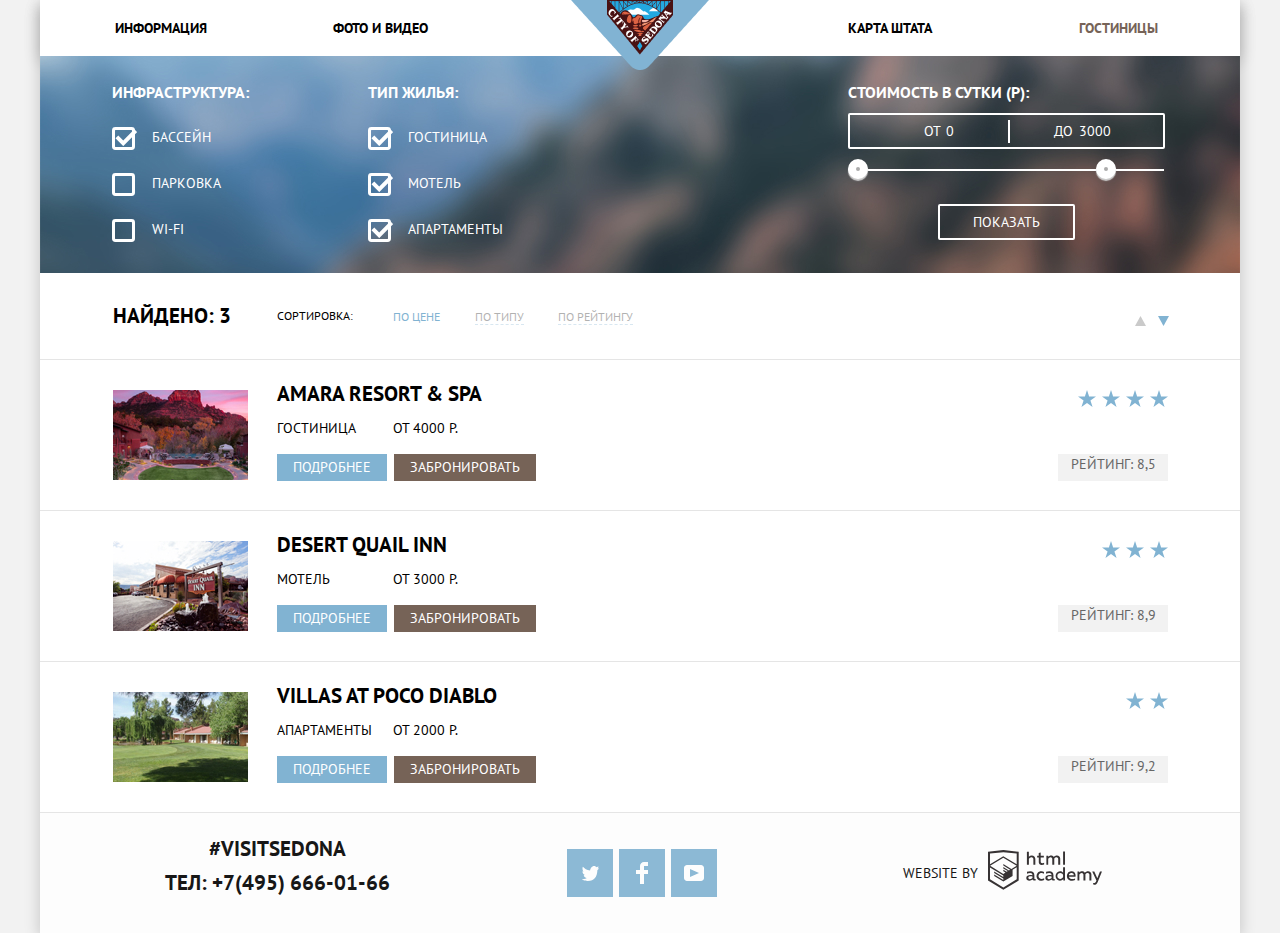
==== commit 3df9fb1d: "form" ====
--- a/hotels.html
+++ b/hotels.html
@@ -27,7 +27,7 @@
             <a href="#">Карта штата</a>
           </li>
           <li>
-            <a href="#">Гостиницы</a>
+            <a class="page-active" href="#">Гостиницы</a>
           </li>
         </ul>
       </nav>
--- a/css/style.css
+++ b/css/style.css
@@ -197,6 +197,10 @@
   font-weight: 700;
 }
 
+.site-navigation .page-active {
+  color: var(--basic-brown);
+}
+
 .site-navigation a:hover,
 .site-navigation a:focus {
   color: var(--basic-blue);
@@ -1173,7 +1177,7 @@
   width: 568px;
   height: 395px;
   left: 315px;
-  top: 2168px;
+  top: 2170px;
   background-color: var(--basic-white);
   -webkit-box-shadow: 0px 7px 15px var(--page-shadow);
           box-shadow: 0px 7px 15px var(--page-shadow);
@@ -1322,6 +1326,13 @@
           align-items: center;
 }
 
+.children-label {
+  margin-left: 30px;
+}
+
+.adult {
+  margin-left: 20px;
+}
 .adult,
 .children {
   display: -webkit-box;
